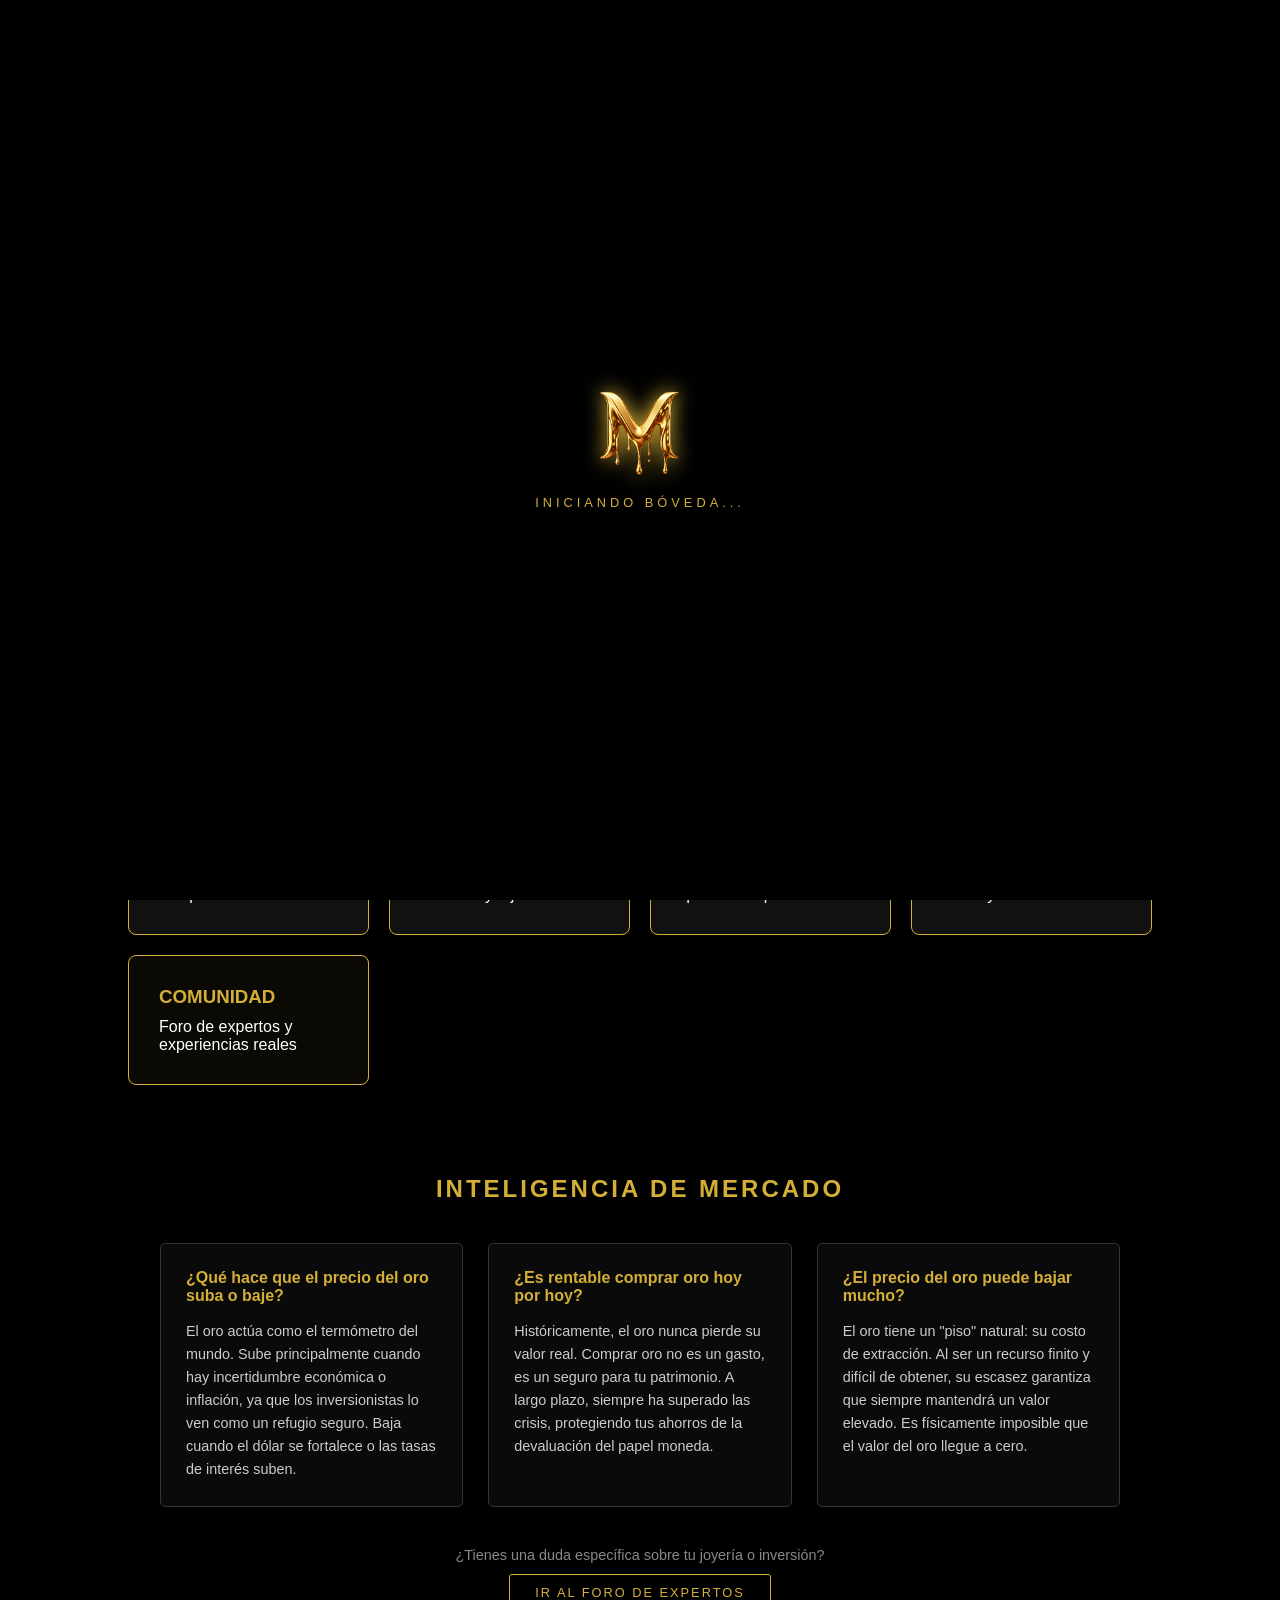
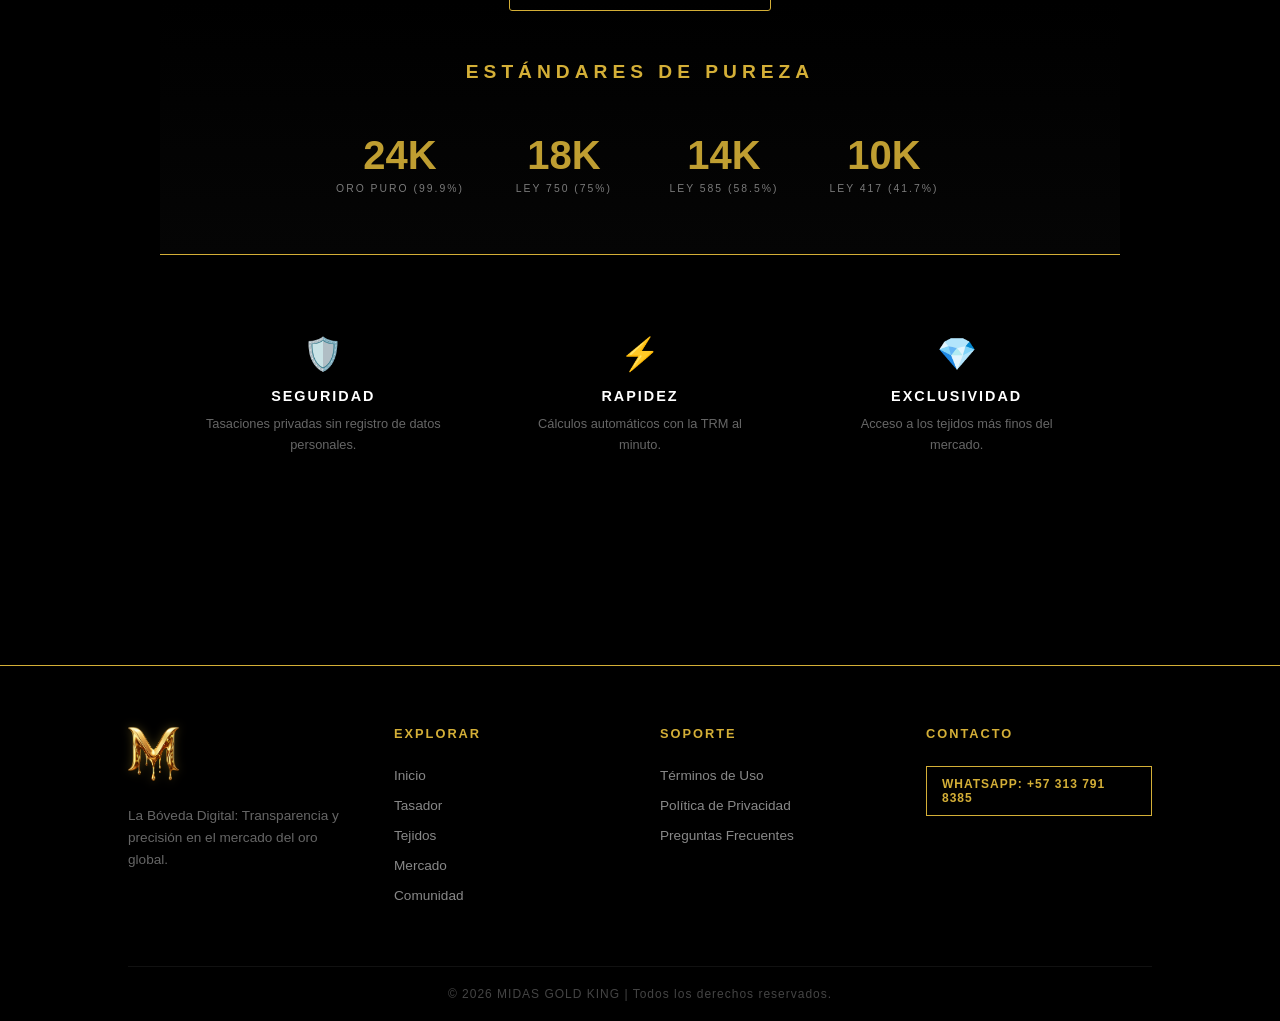
==== index.html @ 288c538a "Update index.html" ====
<!DOCTYPE html>
<html lang="es">
<head>
<meta charset="UTF-8">
    <meta name="viewport" content="width=device-width, initial-scale=1.0, maximum-scale=1.0, user-scalable=no">
    <title>MIDAS | Inicio</title>
    <link rel="stylesheet" href="style.css">
    <meta name="theme-color" content="#d4af37">
    <link rel="icon" href="midas_m.png" type="image/png">
    <title>MIDAS | MERCADO GLOBAL</title>
    <link rel="canonical" href="https://bveda-midas.vercel.app/">

<meta property="og:title" content="MIDAS | Inteligencia de Mercado Global">
<meta property="og:description" content="Joyería de alta gama y herramientas tecnológicas.">
<meta property="og:url" content="https://www.midasgoldking.com/mercado.">
<meta property="og:image" content="https://www.midasgoldking.com/img/banner-compartir.jpg">
<meta property="og:type" content="website">
</head>
<body>
    <div id="preloader-midas" style="position: fixed; top: 0; left: 0; width: 100%; height: 100%; background: #000; display: flex; flex-direction: column; justify-content: center; align-items: center; z-index: 9999; transition: opacity 0.5s ease-out;">
    <img src="midas_m.png" alt="M" style="width: 80px; filter: drop-shadow(0 0 10px #d4af37); animation: latido 1.5s infinite ease-in-out;">
    <p style="color: #d4af37; font-family: sans-serif; font-size: 0.8em; letter-spacing: 4px; margin-top: 20px; text-transform: uppercase;">Iniciando Bóveda...</p>
</div>
    <header>
    <nav class="navbar">
        <div class="logo-container">
            <a href="index.html">
                <img src="midas_m.png" alt="M" class="logo-m">
            </a>
        </div>

        <div class="menu-hamburguesa" onclick="toggleMenu()">
            <span></span>
            <span></span>
            <span></span>
        </div>

        <ul class="menu" id="menuPrincipal">
            <li><a href="index.html">INICIO</a></li>
            <li><a href="tasador.html">TASADOR</a></li>
            <li><a href="tejidos.html">TEJIDOS</a></li>
            <li><a href="probador.html">PROBADOR</a></li>
            <li><a href="mercado.html">MERCADO</a></li>
            <li><a href="comunidad.html">COMUNIDAD</a></li>
        </ul>

            <div class="idioma-selector-nuevo">
            <button class="btn-idioma" onclick="toggleMenuIdioma()">
                <span id="idioma-actual">🌐 ES</span>
            </button>
            <div id="menu-idiomas" class="dropdown-idiomas">
                <div onclick="seleccionarIdioma('es')">🇪🇸 ESPAÑOL</div>
                <div onclick="seleccionarIdioma('en')">🇺🇸 ENGLISH</div>
                <div onclick="seleccionarIdioma('fr')">🇫🇷 FRANÇAIS</div>
                <div onclick="seleccionarIdioma('it')">🇮🇹 ITALIANO</div>
                <div onclick="seleccionarIdioma('pt')">🇵🇹 PORTUGUÊS</div>
                <div onclick="seleccionarIdioma('de')">🇩🇪 DEUTSCH</div>
                <div onclick="seleccionarIdioma('ru')">🇷🇺 РУССКИЙ</div>
                <div onclick="seleccionarIdioma('jp')">🇯🇵 日本語</div>
                <div onclick="seleccionarIdioma('cn')">🇨🇳 中文</div>
                <div onclick="seleccionarIdioma('ar')">SA العربية</div>
                <div onclick="seleccionarIdioma('hi')">🇮🇳 हिन्दी</div>
                <div onclick="seleccionarIdioma('tr')">TR TÜRKÇE</div>
                <div onclick="seleccionarIdioma('nl')">🇳🇱 NEDERLANDS</div>
                <div onclick="seleccionarIdioma('kr')">🇰🇷 한국어</div>
                <div onclick="seleccionarIdioma('pl')">🇵🇱 POLSKI</div>
                <div onclick="seleccionarIdioma('gr')">🇬🇷 ΕΛΛΗΝΙΚΑ</div>
                <div onclick="seleccionarIdioma('th')">🇹🇭 ไทย</div>
                <div onclick="seleccionarIdioma('vn')">🇻🇳 TIẾNG VIỆT</div>
                <div onclick="seleccionarIdioma('il')">🇮🇱 עברית</div>
                <div onclick="seleccionarIdioma('se')">🇸🇪 SVENSKA</div>
            </div>
        </div> </nav>
    </header>

    <div class="monitor-viva">
    <div class="contenedor-monitor">
        <div class="monitor-item">
            <span class="punto-pulso"></span>
            <span class="texto-blanco">ESTADO: <span class="texto-verde">OPERANDO EN VIVO</span></span>
        </div>

        <span class="separador ocultar-movil">|</span>

        <div class="monitor-item texto-blanco">
            PRÓXIMA ACTUALIZACIÓN EN: <span id="cuenta-regresiva" class="texto-dorado">60</span>s
        </div>

        <span class="separador ocultar-movil">|</span>

        <div class="monitor-item texto-gris">
            MERCADO: <span class="texto-blanco">LONDRES / NY</span>
        </div>
    </div>
</div>
</div>
<style>
@keyframes pulso-verde {
    0% { opacity: 1; transform: scale(1); }
    50% { opacity: 0.4; transform: scale(1.2); }
    100% { opacity: 1; transform: scale(1); }
}
</style>

    <main>
        <section class="hero">
    <div class="contenedor-logo-expansion" onclick="mostrarProposito(event)">
        <img src="midas_logo.png" alt="MIDAS Logo" class="logo-principal">
        <div class="estallido-luz"></div> 
    </div>
    <h1 id="bienvenida-titulo">LA BÓVEDA DIGITAL</h1>
    <p id="bienvenida-sub">Tu centro de mando para el mercado del oro</p>
</section>

     <section class="grid-herramientas">
    <a href="tasador.html" class="tarjeta">
        <h3>TASADOR</h3>
        <p>Calcula el valor real en tiempo real</p>
    </a>
    <a href="tejidos.html" class="tarjeta">
        <h3>TEJIDOS</h3>
        <p>Catálogo visual de cadenas y tejidos</p>
    </a>
    <a href="probador.html" class="tarjeta">
        <h3>PROBADOR</h3>
        <p>Visualiza cómo te quedan las piezas</p>
    </a>
    <a href="mercado.html" class="tarjeta">
        <h3>MERCADO</h3>
        <p>Gráficas del precio del oro hoy</p>
    </a>
    <a href="comunidad.html" class="tarjeta" style="border-color: #d4af37; background: rgba(212, 175, 55, 0.05);">
        <h3 style="color: #d4af37;">COMUNIDAD</h3>
        <p>Foro de expertos y experiencias reales</p>
    </a>
</section>

        <section class="seccion-info-dorada" style="padding: 50px 20px; max-width: 1000px; margin: 0 auto;">
    <h2 style="color: #d4af37; text-align: center; letter-spacing: 3px; margin-bottom: 40px; font-size: 1.5em;">INTELIGENCIA DE MERCADO</h2>
    
    <div class="faq-grid" style="display: grid; grid-template-columns: repeat(auto-fit, minmax(280px, 1fr)); gap: 25px;">
        
        <div style="background: rgba(20, 20, 20, 0.5); border: 1px solid #333; padding: 25px; border-radius: 5px; transition: 0.3s;" onmouseover="this.style.borderColor='#d4af37'" onmouseout="this.style.borderColor='#333'">
            <h4 style="color: #d4af37; margin-bottom: 15px; font-size: 1em;">¿Qué hace que el precio del oro suba o baje?</h4>
            <p style="color: #ccc; font-size: 0.9em; line-height: 1.6;">El oro actúa como el termómetro del mundo. Sube principalmente cuando hay incertidumbre económica o inflación, ya que los inversionistas lo ven como un refugio seguro. Baja cuando el dólar se fortalece o las tasas de interés suben.</p>
        </div>

        <div style="background: rgba(20, 20, 20, 0.5); border: 1px solid #333; padding: 25px; border-radius: 5px; transition: 0.3s;" onmouseover="this.style.borderColor='#d4af37'" onmouseout="this.style.borderColor='#333'">
            <h4 style="color: #d4af37; margin-bottom: 15px; font-size: 1em;">¿Es rentable comprar oro hoy por hoy?</h4>
            <p style="color: #ccc; font-size: 0.9em; line-height: 1.6;">Históricamente, el oro nunca pierde su valor real. Comprar oro no es un gasto, es un seguro para tu patrimonio. A largo plazo, siempre ha superado las crisis, protegiendo tus ahorros de la devaluación del papel moneda.</p>
        </div>

        <div style="background: rgba(20, 20, 20, 0.5); border: 1px solid #333; padding: 25px; border-radius: 5px; transition: 0.3s;" onmouseover="this.style.borderColor='#d4af37'" onmouseout="this.style.borderColor='#333'">
            <h4 style="color: #d4af37; margin-bottom: 15px; font-size: 1em;">¿El precio del oro puede bajar mucho?</h4>
            <p style="color: #ccc; font-size: 0.9em; line-height: 1.6;">El oro tiene un "piso" natural: su costo de extracción. Al ser un recurso finito y difícil de obtener, su escasez garantiza que siempre mantendrá un valor elevado. Es físicamente imposible que el valor del oro llegue a cero.</p>
        </div>

    </div>

    <div style="text-align: center; margin-top: 40px;">
    <p style="color: #888; font-size: 0.9em; margin-bottom: 20px;">¿Tienes una duda específica sobre tu joyería o inversión?</p>
    <a href="comunidad.html" style="color: #d4af37; text-decoration: none; border: 1px solid #d4af37; padding: 10px 25px; border-radius: 3px; font-size: 0.8em; letter-spacing: 2px; transition: 0.3s;" onmouseover="this.style.background='#d4af37'; this.style.color='#000'" onmouseout="this.style.background='transparent'; this.style.color='#d4af37'">
        IR AL FORO DE EXPERTOS
    </a>
</div>

    <section style="padding: 60px 20px; background: linear-gradient(to bottom, #000, #050505); text-align: center;">
    <h2 style="color: #d4af37; letter-spacing: 5px; margin-bottom: 50px; font-size: 1.2em;">ESTÁNDARES DE PUREZA</h2>
    <div style="display: flex; flex-wrap: wrap; justify-content: center; gap: 40px; opacity: 0.9;">
        <div style="min-width: 120px;">
            <h1 style="color: #d4af37; margin: 0; font-size: 2.5em;">24K</h1>
            <p style="color: #888; font-size: 0.65em; letter-spacing: 2px; margin-top: 5px;">ORO PURO (99.9%)</p>
        </div>
        <div style="min-width: 120px;">
            <h1 style="color: #d4af37; margin: 0; font-size: 2.5em;">18K</h1>
            <p style="color: #888; font-size: 0.65em; letter-spacing: 2px; margin-top: 5px;">LEY 750 (75%)</p>
        </div>
        <div style="min-width: 120px;">
            <h1 style="color: #d4af37; margin: 0; font-size: 2.5em;">14K</h1>
            <p style="color: #888; font-size: 0.65em; letter-spacing: 2px; margin-top: 5px;">LEY 585 (58.5%)</p>
        </div>
        <div style="min-width: 120px;">
            <h1 style="color: #d4af37; margin: 0; font-size: 2.5em;">10K</h1>
            <p style="color: #888; font-size: 0.65em; letter-spacing: 2px; margin-top: 5px;">LEY 417 (41.7%)</p>
        </div>
    </div>
</section>

<section style="padding: 60px 20px; display: grid; grid-template-columns: repeat(auto-fit, minmax(200px, 1fr)); gap: 30px; background: #000; border-top: 1px solid #d4af37;">
    <div style="text-align: center; padding: 20px;">
        <div style="color: #d4af37; font-size: 2em; margin-bottom: 15px;">🛡️</div>
        <h4 style="color: #fff; font-size: 0.9em; margin-bottom: 10px; letter-spacing: 2px;">SEGURIDAD</h4>
        <p style="color: #666; font-size: 0.8em; line-height: 1.6;">Tasaciones privadas sin registro de datos personales.</p>
    </div>
    <div style="text-align: center; padding: 20px;">
        <div style="color: #d4af37; font-size: 2em; margin-bottom: 15px;">⚡</div>
        <h4 style="color: #fff; font-size: 0.9em; margin-bottom: 10px; letter-spacing: 2px;">RAPIDEZ</h4>
        <p style="color: #666; font-size: 0.8em; line-height: 1.6;">Cálculos automáticos con la TRM al minuto.</p>
    </div>
    <div style="text-align: center; padding: 20px;">
        <div style="color: #d4af37; font-size: 2em; margin-bottom: 15px;">💎</div>
        <h4 style="color: #fff; font-size: 0.9em; margin-bottom: 10px; letter-spacing: 2px;">EXCLUSIVIDAD</h4>
        <p style="color: #666; font-size: 0.8em; line-height: 1.6;">Acceso a los tejidos más finos del mercado.</p>
    </div>
</section>
</section>

    <div id="seccion-proposito" class="modal-proposito">
        <div class="contenido-proposito">
            <span class="cerrar-proposito" onclick="cerrarProposito()">&times;</span>
            <h2>EL MANIFIESTO MIDAS</h2>
            <div class="linea-dorada"></div>
            <p><strong>Nuestra Misión:</strong> Democratizar el acceso a la información experta en el sector joyero. En un mercado de sombras, MIDAS es la luz que garantiza la transparencia.</p>
            <p><strong>Proyección:</strong> Nos proyectamos como el tasador global definitivo, integrando inteligencia artificial para autenticar piezas de 18k y 24k en segundos.</p>
            <p><strong>El Legado:</strong> No solo vendemos tecnología; blindamos la confianza de cada inversionista y amante del oro.</p>
        </div>
    </div>

    <script src="script.js"></script>

     <footer class="footer-midas">
    <div class="footer-container">
        <div class="footer-section">
            <img src="midas_m.png" alt="Midas Logo" class="footer-logo">
            <p class="footer-text">La Bóveda Digital: Transparencia y precisión en el mercado del oro global.</p>
        </div>
        
        <div class="footer-section">
    <h4>EXPLORAR</h4>
    <ul>
        <li><a href="index.html">Inicio</a></li>
        <li><a href="tasador.html">Tasador</a></li>
        <li><a href="tejidos.html">Tejidos</a></li>
        <li><a href="mercado.html">Mercado</a></li>
        <li><a href="comunidad.html">Comunidad</a></li> </ul>
</div>
        <div class="footer-section">
            <h4>SOPORTE</h4>
            <ul>
                <li><a href="javascript:void(0)" onclick="abrirLegal('terminos')">Términos de Uso</a></li>
                <li><a href="javascript:void(0)" onclick="abrirLegal('privacidad')">Política de Privacidad</a></li>
                <li><a href="javascript:void(0)" onclick="abrirLegal('faq')">Preguntas Frecuentes</a></li>
            </ul>
        </div>

        <div class="footer-section">
            <h4>CONTACTO</h4>
            <div class="social-links">
                <a href="https://wa.me/573137918385" target="_blank" class="wa-link">
                    WHATSAPP: +57 313 791 8385
                </a>
            </div>
        </div>
    </div>
    
    <div class="footer-bottom">
        <p>© 2026 MIDAS GOLD KING | Todos los derechos reservados.</p>
    </div>
</footer>
<div id="modal-legal" style="display:none; position:fixed; z-index:20000; left:0; top:0; width:100%; height:100%; background: rgba(0,0,0,0.95); backdrop-filter: blur(8px);">
    
    <div style="background: #111; border: 1px solid #d4af37; margin: 5% auto; padding: 30px; width: 85%; max-width: 500px; color: #fff; border-radius: 10px; position: relative; box-shadow: 0 0 30px rgba(212, 175, 55, 0.2); 
        max-height: 80vh; overflow-y: auto;"> <span onclick="cerrarLegal()" style="position: absolute; top: 10px; right: 20px; color: #d4af37; font-size: 30px; cursor: pointer;">&times;</span>
        
        <div id="contenido-legal"></div> <div style="text-align: center; margin-top: 20px;">
            <button onclick="cerrarLegal()" style="background:#d4af37; color:#000; border:none; padding:10px 20px; font-weight:bold; cursor:pointer; text-transform:uppercase;">Entendido</button>
        </div>
    </div>
</div>
<div id="aviso-cookies" style="position: fixed; bottom: 20px; left: 50%; transform: translateX(-50%); width: 90%; max-width: 400px; background: #111; border: 1px solid #d4af37; padding: 20px; text-align: center; z-index: 10001; border-radius: 8px; box-shadow: 0 0 20px rgba(0,0,0,0.5); display: none;">
    <img src="midas_m.png" alt="M" style="width: 30px; margin-bottom: 10px;">
    <p style="color: #fff; font-family: sans-serif; font-size: 0.8em; margin-bottom: 15px;">
        En <span style="color: #d4af37; font-weight: bold;">MIDAS</span> usamos cookies para mejorar tu experiencia y mostrarte precios en tiempo real.
    </p>
    <button onclick="aceptarCookies()" style="background: #d4af37; color: #000; border: none; padding: 10px 25px; font-weight: bold; cursor: pointer; border-radius: 4px; text-transform: uppercase; font-size: 0.7em; letter-spacing: 1px;">
        Aceptar y Entrar
    </button>
</div>
<div id="google_translate_element" style="display:none;"></div>

<script type="text/javascript">
    function googleTranslateElementInit() {
        new google.translate.TranslateElement({
            pageLanguage: 'es',
            autoDisplay: false
        }, 'google_translate_element');

        // --- ELIMINADOR DE BARRA MIDAS ---
        setInterval(function() {
            // 1. Borra el iframe de la barra
            const barra = document.querySelector('.goog-te-banner-frame');
            if (barra) {
                barra.style.display = 'none';
                barra.remove(); 
            }
            // 2. Devuelve el cuerpo a su posición original (0px arriba)
            document.body.style.top = "0px";
            document.documentElement.style.marginTop = "0px";
        }, 500); 
    }
</script>

<script type="text/javascript" src="https://translate.google.com/translate_a/element.js?cb=googleTranslateElementInit"></script>

</body>
</html>
---- style.css ----
/* Limpieza básica */
* {
    margin: 0;
    padding: 0;
    box-sizing: border-box;
}

body {
    background-color: #000; /* Fondo negro total */
    color: #fff;
    font-family: 'Segoe UI', sans-serif;
    overflow-x: hidden; /* Evita movimiento lateral */
}

.navbar {
    display: flex;
    justify-content: space-between;
    align-items: center;
    
    /* CAMBIA ESTO: el 30px es el espacio arriba y abajo, el 7% es a los lados */
    padding: 20px 7%; 
    background-color: #0a0a0a;
    border-bottom: 2px solid #d4af37;
    box-shadow: 0 4px 15px rgba(212, 175, 55, 0.3);
    position: relative;
    z-index: 100; 
}

.logo-m {
    height: 60px;
    margin-left: 50px; /* Esto la empuja un poco más a la derecha */
    animation: brilloM 2s infinite ease-in-out;
}
.menu {
    display: flex;
    list-style: none;
    gap: 40px;
    position: absolute;
    left: 50%;
    transform: translateX(-50%);
    perspective: 500px;
  
}
.menu li a:hover {
    transform: translateZ(30px) scale(1.1); /* El texto avanza hacia el usuario */
    color: #fff; /* Cambia a blanco/oro brillante al activarse */
    text-shadow: 0 0 15px rgba(212, 175, 55, 0.8), 0 0 30px rgba(212, 175, 55, 0.4);
}

/* 4. El "Estallido" pequeño detrás de cada palabra */
.menu li {
    position: relative;
    display: flex;
    justify-content: center;
    align-items: center;
}

.menu li::after {
    content: "";
    position: absolute;
    width: 0;
    height: 0;
    background: radial-gradient(circle, rgba(212, 175, 55, 0.6) 0%, transparent 70%);
    border-radius: 50%;
    filter: blur(10px);
    opacity: 0;
    transition: all 0.5s ease;
    z-index: 1;
}

.menu li:hover::after {
    width: 80px;
    height: 40px;
    opacity: 1;
}

.menu a {
    color: #d4af37; /* Color Oro */
    text-decoration: none;
    font-weight: bold;
    font-size: 0.9rem;
    letter-spacing: 2px;
    display: inline-block;
    transition: all 0.5s cubic-bezier(0.34, 1.56, 0.64, 1); /* Suavidad premium */
    position: relative;
    z-index: 2;
}

/* Sección Central (Hero) */
.hero {
    height: 80vh; /* Ocupa casi toda la pantalla visible */
    display: flex;
    flex-direction: column;
    justify-content: center;
    align-items: center;
    text-align: center;
}

.logo-principal {
    width: 300px;
    margin-bottom: 20px;
}

#bienvenida-titulo {
    font-size: 3rem;
    color: #d4af37;
    letter-spacing: 2px;
}

#bienvenida-sub {
    font-size: 1.2rem;
    color: #888;
    margin-bottom: 30px;
}

.btn-oro {
    background-color: #d4af37;
    color: #000;
    padding: 15px 40px;
    border: none;
    border-radius: 5px;
    font-weight: bold;
    cursor: pointer;
    text-transform: uppercase;
}
/* Animación de brillo */
@keyframes brilloM {
    0% { filter: drop-shadow(0 0 2px #d4af37); }
    50% { filter: drop-shadow(0 0 10px #d4af37) brightness(1.2); }
    100% { filter: drop-shadow(0 0 2px #d4af37); }
}

/* Aplicar el brillo al logo */
.logo-m {
    animation: brilloM 2s infinite ease-in-out;
}
.idioma-selector {
    margin-left: auto; /* Esto asegura que se mantenga a la derecha */
    margin-right: 40px; /* Aumenta este número para moverlo más hacia la izquierda */
}
.logo-container a {
    text-decoration: none;
    display: block;
    outline: none;
}
/* Contenedor de herramientas */
.grid-herramientas {
    display: grid;
    grid-template-columns: repeat(auto-fit, minmax(250px, 1fr));
    gap: 20px;
    padding: 00px 10% 40px 10%;
    margin-top: -20px;
}

.tarjeta {
    background: #111;
    border: 1px solid #d4af37;
    padding: 30px;
    text-decoration: none;
    color: white;
    transition: 0.3s;
    border-radius: 8px;
}

.tarjeta:hover {
    background: #1a1a1a;
    transform: translateY(-5px);
    box-shadow: 0 5px 15px rgba(212, 175, 55, 0.4);
}

.tarjeta h3 { color: #d4af37; margin-bottom: 10px; }

/* ESTILO PARA PUBLICIDAD */
.banner-publicidad {
    width: 80%;
    height: 120px;
    background: #050505;
    border: 1px dashed #444; /* Línea punteada para indicar espacio de anuncio */
    margin: 20px auto;
    display: flex;
    justify-content: center;
    align-items: center;
    color: #444;
    font-size: 0.8rem;
    letter-spacing: 3px;
    border-radius: 4px;
}

.top-banner { margin-top: -50px; } /* Ajuste para que quede cerca del Hero */
.grid-herramientas {
    display: grid;
    /* Esto hace que se ajusten solas: 4 columnas si hay espacio, 2 o 1 si es celular */
    grid-template-columns: repeat(auto-fit, minmax(200px, 1fr)); 
    gap: 20px;
    padding: 0 10% 40px 10%; /* 0 arriba para que suban */
    margin-top: -50px; /* Sube las tarjetas hacia el hero */
}
.banner-publicidad {
    width: 80%;
    height: 100px;
    background: linear-gradient(90deg, #050505, #111, #050505); /* Un degradado sutil */
    border: 1px solid #222; 
    margin: 40px auto;
    display: flex;
    justify-content: center;
    align-items: center;
    border-radius: 4px;
}

.banner-publicidad p {
    color: #555; /* Color gris oscuro elegante */
    font-size: 0.75rem;
    font-weight: bold;
    letter-spacing: 5px; /* Espaciado entre letras tipo marca de lujo */
    text-transform: uppercase;
}
/* Contenedor con perspectiva para efecto de profundidad (3D) */
.contenedor-logo-expansion {
    position: relative;
    display: inline-block;
    perspective: 1500px; /* Perspectiva alta para mayor profundidad Z */
    cursor: pointer;
    margin-bottom: 20px; /* Espacio con el título */
}

.logo-principal {
    width: 300px;
    position: relative;
    z-index: 2; /* El logo va al frente */
    transition: transform 0.8s cubic-bezier(0.34, 1.56, 0.64, 1), filter 0.5s;
    /* Sombras base para dar volumen inicial */
    filter: drop-shadow(0 5px 5px rgba(0,0,0,0.5));
}

/* El brillo de fondo que "explota" */
.estallido-luz {
    position: absolute;
    top: 50%;
    left: 50%;
    width: 0; /* Empieza en cero */
    height: 0;
    background: radial-gradient(circle, rgba(212, 175, 55, 1) 0%, rgba(212, 175, 55, 0.4) 40%, transparent 70%);
    transform: translate(-50%, -50%) translateZ(-10px); /* Ligeramente atrás en Z */
    border-radius: 50%;
    filter: blur(40px);
    opacity: 0;
    transition: opacity 0.6s ease, width 0.6s ease, height 0.6s ease;
    z-index: 1; /* Detrás del logo */
}

/* INTERACCIÓN AL PASAR EL MOUSE (HOVER) */
.contenedor-logo-expansion:hover .logo-principal {
    /* translateZ lo agranda hacia adelante en 3D reales, scale(1.05) lo ajusta */
    transform: translateZ(150px) scale(1.05); 
    /* Brillo frontal en el logo */
    filter: brightness(1.1) contrast(1.1) drop-shadow(0 15px 30px rgba(212, 175, 55, 0.7));
}

.contenedor-logo-expansion:hover .estallido-luz {
    opacity: 1;
    width: 500px; /* El brillo explota hacia los lados */
    height: 500px;
    animation: pulsoLuzBoveda 2.5s infinite ease-in-out 0.6s; /* Empieza después de abrirse */
}

/* Animación de latido de la luz interior */
@keyframes pulsoLuzBoveda {
    0%, 100% { opacity: 0.8; width: 500px; height: 500px; filter: blur(40px); }
    50% { opacity: 1; width: 550px; height: 550px; filter: blur(35px); }
}

/* Pantalla completa del propósito */
.modal-proposito {
    display: none; /* Oculto al inicio */
    position: fixed;
    z-index: 3000;
    left: 0;
    top: 0;
    width: 100%;
    height: 100%;
    background-color: rgba(0,0,0,0.95); /* Fondo casi negro */
    backdrop-filter: blur(15px); /* Efecto de desenfoque */
    animation: fadeIn 0.5s;
}

.contenido-proposito {
    position: absolute;
    top: 50%;
    left: 50%;
    transform: translate(-50%, -50%);
    text-align: center;
    width: 80%;
    max-width: 700px;
}

.contenido-proposito h2 {
    color: #d4af37;
    letter-spacing: 5px;
    margin-bottom: 20px;
}

.linea-dorada {
    height: 2px;
    width: 100px;
    background: #d4af37;
    margin: 20px auto;
}

.contenido-proposito p {
    color: #ccc;
    line-height: 1.8;
    margin-bottom: 15px;
    font-size: 1.1rem;
}

.cerrar-proposito {
    position: absolute;
    top: -50px;
    right: 0;
    color: #d4af37;
    font-size: 40px;
    cursor: pointer;
}

@keyframes fadeIn {
    from { opacity: 0; }
    to { opacity: 1; }
}



.tasador-container {
    min-height: 60vh; 
    display: flex;
    flex-direction: column;
    justify-content: center;
    align-items: center; /* Esto centra el panel en el medio de la pantalla */
    padding-bottom: 50px;; }
.titulo-tasador { color: #d4af37; letter-spacing: 3px; margin-bottom: 20px; }
.input-group { text-align: left; margin-bottom: 15px; }
.input-group label { color: #888; font-size: 0.7rem; display: block; margin-bottom: 5px; }
.input-group input, .input-group select { width: 100%; background: #111; border: 1px solid #333; padding: 12px; color: #fff; border-radius: 5px; outline: none; }
.display-resultado { background: #050505; padding: 20px; margin: 20px 0; border: 1px dashed #d4af37; }
.precio-final { font-size: 2rem; font-weight: bold; color: #fff; }
.btn-tasar { width: 100%; padding: 15px; background: #d4af37; color: #000; border: none; font-weight: bold; cursor: pointer; border-radius: 5px; }
.btn-tasar:hover { background: #fff; box-shadow: 0 0 15px #d4af37; }

/* ESTILOS PARA LA SECCIÓN TEJIDOS */
.seccion-limpia {
    padding: 60px 10%;
    text-align: center;
}

.titulo-dorado {
    color: #d4af37;
    letter-spacing: 5px;
    margin-bottom: 10px;
}

.grid-tejidos {
    display: grid;
    grid-template-columns: repeat(auto-fit, minmax(280px, 1fr));
    gap: 30px;
    margin-top: 40px;
}

.tarjeta-tejido {
    background: #0a0a0a;
    border: 1px solid #222;
    padding: 20px;
    border-radius: 10px;
    transition: 0.4s;
}

.tarjeta-tejido:hover {
    border-color: #d4af37;
    transform: translateY(-10px);
}

.img-placeholder {
    width: 100%;
    height: 200px;
    background: #111;
    display: flex;
    justify-content: center;
    align-items: center;
    color: #333;
    margin-bottom: 15px;
    border-radius: 5px;
    border: 1px dashed #444;
}

.tarjeta-tejido h3 {
    color: #d4af37;
    margin-bottom: 10px;
    font-size: 1.2rem;
}

.tarjeta-tejido p {
    color: #888;
    font-size: 0.9rem;
    line-height: 1.5;
}

/* ESTILOS PROBADOR Y MERCADO */
.contenedor-probador, .panel-mercado {
    background: #0a0a0a;
    border: 1px solid #d4af37;
    padding: 30px;
    border-radius: 10px;
    margin-top: 30px;
    width: 100%;
    max-width: 800px;
}

.visor-joya, .grafica-falsa {
    height: 300px;
    background: #000;
    border: 1px solid #222;
    display: flex;
    flex-direction: column;
    justify-content: center;
    align-items: center;
    color: #444;
    font-weight: bold;
    margin-bottom: 20px;
}

.btn-control {
    background: transparent;
    border: 1px solid #d4af37;
    color: #d4af37;
    padding: 10px 20px;
    margin: 5px;
    cursor: pointer;
    transition: 0.3s;
}

.btn-control:hover {
    background: #d4af37;
    color: #000;
}

.sube { color: #00ff00; font-weight: bold; }

.idioma-selector-nuevo {
    position: relative;
    display: inline-block;
}

.btn-idioma {
    background: #000;
    color: #d4af37;
    border: 1px solid #d4af37;
    padding: 8px 15px;
    cursor: pointer;
    font-family: 'Cinzel', serif; /* O la que estés usando */
    text-transform: uppercase;
    transition: 0.3s;
}

.btn-idioma:hover {
    background: #d4af37;
    color: #000;
}

.dropdown-idiomas {
    display: none;
    position: absolute;
    right: 0;
    background-color: #0a0a0a;
    min-width: 160px;
    box-shadow: 0px 8px 16px 0px rgba(0,0,0,0.5);
    border: 1px solid #d4af37;
    z-index: 1000;
    max-height: 300px;
    overflow-y: auto;
}

.dropdown-idiomas div {
    color: #fff;
    padding: 12px 16px;
    text-decoration: none;
    display: block;
    cursor: pointer;
    font-size: 14px;
    transition: 0.2s;
}

.dropdown-idiomas div:hover {
    background-color: #1a1a1a;
    color: #d4af37;
}

.show { display: block !important; }

/* Ajuste para que el rango se vea impecable */
.precio-final {
    font-size: 1.3rem !important; /* Un poco más pequeño para que quepa el rango */
    letter-spacing: 1px;
    padding: 10px 0;
}

.label-resultado {
    font-size: 0.65rem;
    color: #d4af37;
    letter-spacing: 3px;
}


.seccion-intro-midas {
    width: 100%;
    max-width: 900px;
    margin: 40px auto 60px auto; /* Espacio generoso antes del tasador */
    padding: 0 20px;
    animation: fadeIn 1s ease-in;
}

.glitch-gold {
    color: #d4af37;
    font-size: 2.5rem;
    text-align: center;
    letter-spacing: 5px;
    margin-bottom: 5px;
    text-transform: uppercase;
}

.tagline {
    color: #555;
    text-align: center;
    font-size: 0.8rem;
    letter-spacing: 4px;
    margin-bottom: 50px;
    font-weight: bold;
}

.grid-proposito {
    display: grid;
    grid-template-columns: repeat(auto-fit, minmax(250px, 1fr));
    gap: 30px;
}

.item-proposito {
    border-top: 1px solid #d4af37;
    padding-top: 20px;
}

.item-proposito h3 {
    color: #d4af37;
    font-size: 0.8rem;
    letter-spacing: 2px;
    margin-bottom: 15px;
}

.item-proposito p {
    color: #aaa;
    font-size: 0.9rem;
    line-height: 1.6;
    text-align: justify;
}

/* Animación para que aparezca suavemente */
@keyframes fadeIn {
    from { opacity: 0; transform: translateY(-20px); }
    to { opacity: 1; transform: translateY(0); }
}

.aviso-legal-tasacion {
    margin-top: 30px;
    width: 100%;
    padding: 15px;
    background: rgba(255, 255, 255, 0.03);
    border-top: 1px solid #222;
    border-radius: 5px;
    
}

.aviso-legal-tasacion p {
    color: #666; /* Gris oscuro para que no distraiga tanto como el resultado */
    font-size: 0.75rem;
    line-height: 1.5;
    text-align: justify;
    margin: 0;
}

.aviso-legal-tasacion span {
    color: #d4af37; /* El encabezado del aviso en oro */
    font-weight: bold;
    display: block;
    margin-bottom: 5px;
    letter-spacing: 1px;
}

.aviso-legal-tasacion strong {
    color: #aaa;
}
.panel-tasacion {
    background: #0a0a0a;
    border: 1px solid #d4af37;
    padding: 40px;
    border-radius: 12px;
    width: 90%;
    max-width: 500px; /* Un poco más ancho para que respire */
    text-align: center;
    box-shadow: 0 0 30px rgba(212, 175, 55, 0.1); /* Brillo sutil de bóveda */
}

.footer-midas {
    background-color: #000000; /* Negro total */
    border-top: 1px solid #d4af37; /* Línea dorada fina y elegante */
    padding: 60px 10% 20px 10%;
    margin-top: 80px;
    color: #fff;
}

.footer-container {
    display: grid;
    grid-template-columns: repeat(auto-fit, minmax(180px, 1fr));
    gap: 40px;
}

.footer-logo {
    height: 55px;
    margin-bottom: 20px;
    filter: drop-shadow(0 0 5px rgba(212, 175, 55, 0.3));
}

.footer-section h4 {
    color: #d4af37;
    font-size: 0.8rem;
    letter-spacing: 2px;
    margin-bottom: 25px;
    text-transform: uppercase;
}

.footer-section ul {
    list-style: none;
    padding: 0;
}

.footer-section ul li {
    margin-bottom: 12px;
}

.footer-section ul li a {
    color: #888;
    text-decoration: none;
    font-size: 0.85rem;
    transition: 0.3s;
}

.footer-section ul li a:hover {
    color: #fff;
    padding-left: 5px;
}

.footer-text {
    color: #666;
    font-size: 0.85rem;
    line-height: 1.6;
}

.wa-link {
    display: inline-block;
    color: #d4af37;
    text-decoration: none;
    border: 1px solid #d4af37;
    padding: 10px 15px;
    font-size: 0.75rem;
    font-weight: bold;
    letter-spacing: 1px;
    transition: 0.3s;
}

.wa-link:hover {
    background: #d4af37;
    color: #000;
}

.footer-bottom {
    margin-top: 50px;
    padding-top: 20px;
    border-top: 1px solid #111;
    text-align: center;
}

.footer-bottom p {
    color: #444; /* Gris oscuro para el copyright */
    font-size: 0.75rem;
    letter-spacing: 1px;
}

.clausula-midas {
    margin: 30px auto;
    max-width: 480px;
    padding: 20px;
    background: rgba(10, 10, 10, 0.8); /* Fondo casi negro */
    border: 0.5px solid rgba(212, 175, 55, 0.3); /* Borde dorado muy sutil */
    border-radius: 2px; /* Esquinas rectas para verse más serio */
    text-align: center;
}

.clausula-header {
    display: flex;
    justify-content: center;
    align-items: center;
    gap: 10px;
    margin-bottom: 12px;
}

.clausula-icono {
    color: #d4af37;
    font-size: 1.2rem;
}

.clausula-titulo {
    color: #d4af37;
    font-size: 0.7rem;
    letter-spacing: 3px;
    font-weight: bold;
}

.clausula-texto {
    color: #777; /* Gris suave, no distrae */
    font-size: 0.75rem;
    line-height: 1.6;
    margin: 0;
    font-style: italic;
}

.clausula-texto strong {
    color: #aaa;
    font-weight: normal;
    text-decoration: underline;
}

/* Contenedor Principal */
.contenedor-catalogos {
    padding: 100px 5% 50px;
    text-align: center;
    background-color: #000;
}

.titulo-seccion {
    color: #d4af37;
    letter-spacing: 5px;
    font-size: 2rem;
    margin-bottom: 10px;
}

.linea-decorativa {
    width: 100px;
    height: 2px;
    background: #d4af37;
    margin: 0 auto 50px;
}

/* Cuadrícula */
.grid-tejidos {
    display: grid;
    grid-template-columns: repeat(auto-fit, minmax(280px, 1fr));
    gap: 30px;
    max-width: 1200px;
    margin: 0 auto;
}

/* Tarjeta Individual */
.tarjeta-oro {
    background: #0a0a0a;
    border: 1px solid #1a1a1a;
    border-radius: 10px;
    overflow: hidden;
    transition: all 0.4s cubic-bezier(0.175, 0.885, 0.32, 1.275);
    cursor: pointer;
    position: relative;
}

.tarjeta-oro:hover {
    transform: translateY(-10px);
    border-color: #d4af37;
    box-shadow: 0 10px 30px rgba(212, 175, 55, 0.2);
}

/* Imagen con efecto */
.contenedor-img {
    width: 100%;
    height: 250px;
    overflow: hidden;
    background: #111;
}

.contenedor-img img {
    width: 100%;
    height: 100%;
    object-fit: cover; /* Ajusta la imagen sin deformarla */
    transition: transform 0.6s ease;
    filter: grayscale(20%); /* Un toque serio que se quita al tocar */
}

.tarjeta-oro:hover img {
    transform: scale(1.1);
    filter: grayscale(0%);
}

/* Textos abajo de la imagen */
.info-tejido {
    padding: 20px;
    border-top: 1px solid #1a1a1a;
}

.info-tejido h3 {
    color: #d4af37;
    font-size: 1rem;
    letter-spacing: 2px;
    margin-bottom: 10px;
    text-transform: uppercase;
}

.mensaje-especial {
    color: #888;
    font-size: 0.85rem;
    line-height: 1.4;
    font-style: italic;
}
.contenedor-img img {
    width: 100%;
    height: 100%;
    object-fit: cover; /* Esto es clave: corta la imagen para que llene el cuadro sin deformarse */
    transition: transform 0.5s ease;
}

/* Efecto al tocar la tarjeta */
.tarjeta-oro:active {
    transform: scale(0.95); /* Se hunde un poco al tocarla, como un botón real */
}

/* Para pantallas de celular */
@media (max-width: 600px) {
    .grid-tejidos {
        grid-template-columns: repeat(2, 1fr); /* En celular muestra 2 por fila */
        gap: 15px;
    }
    .titulo-seccion { font-size: 1.4rem; }
    .mensaje-especial { display: none; } /* Ocultamos el mensaje en celular para ahorrar espacio */
}

.descripcion-seccion {
    color: #aaa; /* Gris claro para que sea legible pero sutil */
    max-width: 700px; /* Para que no se estire mucho en pantallas anchas */
    margin: 0 auto 50px; /* Centrado y con espacio abajo antes de las fotos */
    font-size: 1rem;
    line-height: 1.6;
    font-weight: 300;
    letter-spacing: 0.5px;
}

.descripcion-seccion strong {
    color: #d4af37; /* Resaltamos MIDAS en dorado */
    font-weight: bold;
}
.item-proposito p strong {
    color: #d4af37; /* El Dorado MIDAS */
    font-weight: bold;
    text-transform: uppercase; /* Opcional: para que se vea más imponente */
}

.monitor-precios {
    height: 450px; /* Altura fija para que no baile la página */
    display: flex;
    align-items: center;
    justify-content: center;
    background: #000; /* Fondo negro para que no se note el borde de la foto */
    border: 1px solid #333;
    overflow: hidden;
}

#imagen-modelo {
    max-width: 100%;
    max-height: 100%;
    object-fit: contain; /* ESTO evita que se estire o se corte */
    display: block;
    transition: all 0.3s ease;
}
.tarjeta-precio {
    background: rgba(0, 0, 0, 0.5);
    border: 1px solid rgba(212, 175, 55, 0.3);
    padding: 20px;
    border-radius: 8px;
    text-align: center;
}

.tarjeta-precio.highlight {
    border-color: #d4af37;
    box-shadow: inset 0 0 15px rgba(212, 175, 55, 0.1);
}

.valor-vivo {
    font-family: 'Courier New', monospace;
    font-size: 1.5rem;
    color: #d4af37;
    margin-top: 10px;
    font-weight: bold;
}

.status-barra {
    font-size: 0.7rem;
    color: #888;
    margin-top: 15px;
    display: flex;
    align-items: center;
    justify-content: center;
    gap: 5px;
}

.punto-verde {
    width: 8px;
    height: 8px;
    background: #00ff00;
    border-radius: 50%;
    box-shadow: 0 0 5px #00ff00;
    animation: parpadeo 2s infinite;
}

@keyframes parpadeo {
    0% { opacity: 1; }
    50% { opacity: 0.3; }
    100% { opacity: 1; }
}

.subtitulo-mercado {
    color: #bbb;
    max-width: 700px;
    margin: 10px auto 25px auto;
    font-size: 0.95rem;
    line-height: 1.6;
    text-align: center;
}

.display-joya {
    background: radial-gradient(circle, #1a1a1a 0%, #000 100%);
    border: 1px solid #d4af37;
    border-radius: 15px;
    padding: 20px;
    text-align: center;
    margin-bottom: 20px;
}

.modelo-preview {
    max-width: 100%;
    height: auto;
    border-radius: 10px;
    transition: opacity 0.3s ease;
}

.btn-tipo {
    background: transparent;
    color: #888;
    border: 1px solid #333;
    padding: 10px 20px;
    cursor: pointer;
    flex: 1;
}

.btn-tipo.active {
    background: #d4af37;
    color: #000;
    font-weight: bold;
    border-color: #d4af37;
}

/* Animación de caída y revelado MIDAS */
.titulo-dorado, .subtitulo-mercado, .linea-oro {
    animation: caidaMidas 1.2s ease-out forwards;
    opacity: 0;
}

.subtitulo-mercado {
    animation-delay: 0.3s; /* El párrafo cae un poco después */
}

.linea-oro {
    animation-delay: 0.6s; /* La línea cae al final */
}

@keyframes caidaMidas {
    0% {
        transform: translateY(-30px);
        opacity: 0;
    }
    100% {
        transform: translateY(0);
        opacity: 1;
    }
}

/* Efecto de resplandor para la línea */
.linea-oro {
    height: 2px;
    background: linear-gradient(90deg, transparent, #d4af37, transparent);
    width: 80%;
    margin: 20px auto;

}
/* TARJETAS */
.card-m {
    background: rgba(255, 255, 255, 0.02);
    border: 1px solid #333;
    padding: 30px 20px;
    border-radius: 4px;
    text-align: center;
    flex: 1;
}

.label-m { font-size: 0.75em; color: #666; letter-spacing: 2px; }
.value-m { font-size: 1.3em; font-weight: bold; color: #d4af37; margin-top: 10px; }

/* GRÁFICO CUADRADO (600x600 aprox) */
.contenedor-cuadrado {
    width: 600px;
    height: 600px;
    border: 1px solid #d4af37;
    background: #000;
}

/* ESPACIOS PARA PUBLICIDAD */
.ads-lateral {
    width: 160px; /* Tamaño estándar de banner vertical */
    height: 600px;
    background: #111;
    border: 1px dashed #444;
    display: flex;
    align-items: center;
    justify-content: center;
    color: #444;
    font-size: 0.8em;
}

/* RESPONSIVO: Si la pantalla es chica, oculta publicidad */
@media (max-width: 1000px) {
    .ads-lateral { display: none; }
    .contenedor-cuadrado { width: 100%; height: 450px; }
}

/* TARJETAS VERTICALES */
.card-vertical {
    width: 100%;
    max-width: 450px;
    background: #111;
    border: 1px solid #333;
    padding: 25px;
    text-align: center;
    border-radius: 4px;
}

.label-v {
    font-size: 0.75em;
    color: #666;
    letter-spacing: 2px;
    display: block;
    margin-bottom: 10px;
}

.value-v {
    font-size: 1.3em;
    font-weight: bold;
    color: #d4af37;
}

/* CONTENEDOR DE GRÁFICA VERTICAL */
#contenedor-grafica-vertical {
    width: 450px;  /* Ancho controlado */
    height: 700px; /* Mucha más altura */
    border: 1px solid #d4af37;
    background: #000;
}

#tradingview_midas {
    height: 100% !important;
}
/* CONTENEDOR DE GRÁFICA VERTICAL COMPACTA */
#contenedor-grafica-vertical {
    width: 100%;
    max-width: 450px;  /* Mantiene el ancho controlado */
    height: 450px;     /* ALTURA RECORTADA: Ahora no es tan largo */
    border: 1px solid #d4af37;
    background: #000;
    margin: 0 auto;    /* Centra el cuadro */
}

#tradingview_midas {
    height: 100% !important;
}
/* Título con caídas (Serif) */
.titulo-midas-global {
    color: #d4af37;
    font-family: 'Playfair Display', serif; /* La fuente con caídas */
    font-weight: bold;
    font-size: 1.5em;
    text-transform: uppercase;
    letter-spacing: 3px;
    margin: 0 0 10px 0;
}

/* Párrafos estándar */
.parrafo-midas-global {
    color: #666;
    font-size: 0.9em;
    margin: 0 0 25px 0;
    line-height: 1.6;
}

/* La línea dorada que te gusta */
.linea-oro-midas {
    width: 100px;
    height: 1px;
    background-color: #d4af37;
    margin: 0 auto 40px auto;
}

/* Resaltado para MIDAS */
.oro-destaque {
    color: #d4af37;
    font-weight: bold;
}

/* Clase para la "caída" en los títulos de MIDAS GOLD KING */
.fuente-caida {
    font-family: 'Playfair Display', serif; /* Si no carga la fuente, usa la Serif del sistema */
    font-weight: bold;
    text-transform: uppercase;
    color: #d4af37;
    letter-spacing: 2px;
}

/* Animación de latido dorado para el logo */
@keyframes latido {
    0% { transform: scale(1); opacity: 0.6; }
    50% { transform: scale(1.1); opacity: 1; filter: drop-shadow(0 0 20px #d4af37); }
    100% { transform: scale(1); opacity: 0.6; }
}
/* Agrégale esto al estilo del botón de cookies */
#btn-aceptar-cookies {
    background: #d4af37;
    color: #000;
    padding: 12px 30px;
    font-weight: 900; /* Más negrita */
    border-radius: 2px; /* Bordes más rectos se ven más serios */
    letter-spacing: 2px;
    transition: 0.3s;
}

#btn-aceptar-cookies:hover {
    background: #fff; /* Que brille al pasar el mouse */
    box-shadow: 0 0 15px #d4af37;
}

/* Personalizar la barra de desplazamiento dentro del modal */
#modal-legal div::-webkit-scrollbar {
    width: 6px;
}

#modal-legal div::-webkit-scrollbar-track {
    background: #000;
}

#modal-legal div::-webkit-scrollbar-thumb {
    background: #d4af37;
    border-radius: 10px;
}
@keyframes latido {
    0% { transform: scale(1); }
    50% { transform: scale(1.1); }
    100% { transform: scale(1); }
}

/* OCULTAR BARRA SUPERIOR DE GOOGLE */
.goog-te-banner-frame.skiptranslate {
    display: none !important;
}

body {
    top: 0 !important;
    position: static !important;
}

/* OCULTAR EL WIDGET FLOTANTE QUE SALE A VECES */
.goog-te-gadget {
    display: none !important;
}

/* EVITAR QUE EL MOUSE PASE POR ENCIMA DE LA BARRA INVISIBLE */
#goog-gt-tt, .goog-te-balloon-frame {
    display: none !important;
}

.goog-text-highlight {
    background: none !important;
    box-shadow: none !important;
}

/* Bloqueo total de la barra de Google */
.goog-te-banner-frame.skiptranslate, 
.goog-te-banner-frame, 
#goog-gt-tt, 
.goog-te-balloon-frame, 
.goog-te-menu-frame {
    display: none !important;
    visibility: hidden !important;
}

/* Evita que el cuerpo de la página se desplace hacia abajo */
body {
    top: 0 !important;
    position: static !important;
}

/* Quita el resaltado azul cuando pasas el mouse por textos traducidos */
.goog-text-highlight {
    background-color: transparent !important;
    box-shadow: none !important;
    border: none !important;
}

/* Ocultar el widget original que Google intenta mostrar */
#google_translate_element {
    display: none !important;
}

/* ============================================================
   SOLUCIÓN MAESTRA MÓVIL MIDAS - UNIFICADA
   ============================================================ */
@media (max-width: 768px) {
    /* 1. RESET DE ESTRUCTURA */
    .navbar {
        display: flex !important;
        flex-direction: row !important;
        justify-content: space-between !important;
        align-items: center !important;
        height: 80px !important;
        padding: 0 15px !important;
        position: relative !important;
    }

    /* 2. BARRA DE ESTADO (EL MONITOR) */
    .monitor-viva {
        height: auto !important;
        padding: 15px 0 !important;
    }

    .contenedor-monitor {
    display: flex !important;
    flex-direction: row !important; 
    justify-content: center !important; 
    align-items: center !important;    
    gap: 20px !important;              
    text-align: center !important;
    padding: 10px 0;                   
}

    .separador { 
        display: none !important; /* QUITA LOS PALITOS | */
    }

    .monitor-item {
    display: flex !important;
    align-items: center !important;
    gap: 8px !important;
}

    /* 3. LOGO Y ELEMENTOS SUPERIORES */
    .logo-m {
        height: 45px !important;
        margin: 0 !important;
        order: 2; /* Logo al centro */
    }

    .menu-hamburguesa {
    display: flex;
    flex-direction: column;
    justify-content: space-between;
    width: 30px;
    height: 20px;
    cursor: pointer;
    z-index: 1000;
    
    /* --- EL AJUSTE DE CENTRADO --- */
    margin: 0 auto;       /* Esto lo centra horizontalmente en su contenedor */
    position: relative;   /* Asegura que no se mueva por otros flujos */
    left: 10px;           /* Empujón visual a la derecha para compensar el peso visual del logo */
}

/* Asegúrate de que las líneas internas sigan siendo doradas y elegantes */
.menu-hamburguesa span {
    display: block;
    width: 100%;
    height: 3px;
    background-color: #d4af37; /* Dorado Midas */
    border-radius: 2px;
    transition: all 0.3s ease;
}

    .idioma-selector-nuevo {
        order: 3; /* Idioma a la derecha */
        margin: 0 !important;
    }

    /* 4. MENÚ DESPLEGABLE (LA BÓVEDA) */
    .menu {
        display: none !important;
        flex-direction: column !important;
        position: fixed !important;
        top: 0 !important;
        left: 0 !important;
        width: 100% !important;
        height: 100vh !important;
        background: rgba(0, 0, 0, 0.98) !important;
        justify-content: center !important;
        align-items: center !important;
        z-index: 10000 !important;
        padding: 0 !important;
        margin: 0 !important;
        transform: none !important;
    }

    .menu.active {
        display: flex !important;
    }

    .menu li {
        margin: 20px 0 !important;
        list-style: none !important;
    }

    .menu li a {
        font-size: 1.5rem !important;
        letter-spacing: 4px !important;
    }

    /* 5. LOGO PRINCIPAL (HERO) */
    .logo-principal {
        max-width: 220px !important;
        margin-top: 40px !important;
    }

    .hero {
        height: auto !important;
        padding: 60px 0 !important;
    }
}
/* --- ESTILOS PARA PC (Escritorio) --- */
.monitor-viva {
    background: #000;
    border-bottom: 1px solid #d4af37;
    padding: 10px 0;
    width: 100%;
}

.contenedor-monitor {
    display: flex;
    justify-content: center;
    align-items: center;
    gap: 20px;
    font-family: 'Courier New', monospace;
    font-size: 0.75rem;
    letter-spacing: 1px;
}

/* --- AJUSTE PARA MÓVIL (ASUS / CELULARES) --- */
@media (max-width: 768px) {
    .contenedor-monitor {
        flex-direction: column; /* LOS PONE UNO ABAJO DEL OTRO */
        gap: 8px;
        padding: 15px 0;
    }

    .ocultar-movil {
        display: none !important; /* QUITA LOS PALITOS | */
    }

    .monitor-item {
        font-size: 0.65rem; /* UN POCO MÁS CHICO PARA QUE QUEPA BIEN */
        text-align: center;
        width: 100%;
        display: flex;
        justify-content: center;
    }

    /* Evita que el logo principal choque con la barra */
    .hero {
        padding-top: 40px !important;
    }
}
.navbar {
    height: 80px !important; /* Le damos aire para que quepa el botón y el logo */
    display: flex !important;
    align-items: center !important;
    justify-content: space-between !important;
    padding: 0 20px !important;
}

.punto-pulso {
    width: 10px;
    height: 10px;
    background-color: #00ff00; 
    border-radius: 50%;
    display: inline-block;
    
    /* AJUSTES PARA ALINEACIÓN PERFECTA */
    vertical-align: middle;   /* Alinea el punto con la mitad de las letras */
    margin-bottom: 2px;      /* Pequeño ajuste fino para que no se vea caído */
    margin-right: 10px;      
    
    box-shadow: 0 0 10px #00ff00; 
    animation: latido-verde 1.5s infinite ease-in-out;
}

/* LA ANIMACIÓN DE LATIDO */
@keyframes latido-verde {
    0% {
        transform: scale(1);
        opacity: 1;
        box-shadow: 0 0 5px #00ff00;
    }
    50% {
        transform: scale(1.3);
        opacity: 0.5;
        box-shadow: 0 0 15px #00ff00; /* Aumenta el brillo al crecer */
    }
    100% {
        transform: scale(1);
        opacity: 1;
        box-shadow: 0 0 5px #00ff00;
    }
}

/* ASEGURAR COLORES DE TEXTO */
.texto-verde {
    color: #00ff00 !important;
    font-weight: bold;
    text-shadow: 0 0 5px rgba(0, 255, 0, 0.3);
}

.texto-blanco {
    color: #ffffff;
}

/* EL CÍRCULO VERDE NEÓN */
.punto-pulso {
    width: 10px;          /* Tamaño del punto */
    height: 10px;
    background-color: #00ff00; 
    border-radius: 50%;   /* Lo hace redondo */
    display: inline-block;
    margin-right: 10px;   /* Separa el punto del texto ESTADO */
    box-shadow: 0 0 10px #00ff00; /* Brillo inicial */
    animation: latido-verde 1.5s infinite ease-in-out;
}

/* LA ANIMACIÓN DE LATIDO */
@keyframes latido-verde {
    0% {
        transform: scale(1);
        opacity: 1;
        box-shadow: 0 0 5px #00ff00;
    }
    50% {
        transform: scale(1.3);
        opacity: 0.5;
        box-shadow: 0 0 15px #00ff00; /* Aumenta el brillo al crecer */
    }
    100% {
        transform: scale(1);
        opacity: 1;
        box-shadow: 0 0 5px #00ff00;
    }
}

/* ASEGURAR COLORES DE TEXTO */
.texto-verde {
    color: #00ff00 !important;
    font-weight: bold;
    text-shadow: 0 0 5px rgba(0, 255, 0, 0.3);
}

.texto-blanco {
    color: #ffffff;
}
/* --- ARREGLO FINAL MIDAS MÓVIL --- */
@media (max-width: 768px) {
    /* Forzamos a que el Header tenga espacio */
    header {
        height: auto !important;
        min-height: 80px;
    }

    /* El menú que no ves: lo hacemos visible y vertical */
    .menu {
        display: none; /* Se activa con la clase .active */
        flex-direction: column !important;
        position: fixed !important;
        top: 0;
        left: 0;
        width: 100%;
        height: 100vh;
        background: rgba(0, 0, 0, 0.98) !important;
        z-index: 9999 !important;
        justify-content: center;
        align-items: center;
        padding: 0;
    }

    .menu.active {
        display: flex !important;
    }

    .menu li {
        margin: 20px 0 !important;
    }

    .menu li a {
        font-size: 1.5rem !important;
        color: #d4af37 !important;
        text-decoration: none;
        letter-spacing: 3px;
    }

    /* Bajamos el logo y el texto para que no choquen con la barra de arriba */
    .hero {
        margin-top: 50px !important;
        padding-top: 60px !important;
    }

    /* Ajuste de la barra de estado (Estado, Actualización, Mercado) */
    .monitor-viva {
        position: relative !important;
        z-index: 10;
        margin-top: 10px;
    }

    .contenedor-monitor {
        flex-direction: column !important;
        gap: 5px !important;
    }
}

/* --- ARREGLO PARA MÓVIL (VISTA ASUS) --- */
@media (max-width: 768px) {
    /* 1. Evita que el logo tape la barra */
    .hero {
        margin-top: 100px !important; 
        padding-top: 20px !important;
    }

    /* 2. Ocultar el menú horizontal y ponerlo vertical */
    .menu {
        display: none; /* Se oculta por defecto */
        flex-direction: column;
        position: fixed;
        top: 0;
        left: 0;
        width: 100%;
        height: 100vh;
        background: rgba(0, 0, 0, 0.95);
        z-index: 10000;
        justify-content: center;
        align-items: center;
    }

    /* 3. Clase que activa el menú (se añade con JS) */
    .menu.active {
        display: flex !important;
    }

    .menu li {
        margin: 15px 0;
    }

    .menu li a {
        font-size: 1.5rem;
        color: #d4af37;
        text-transform: uppercase;
        letter-spacing: 3px;
    }

    /* 4. Estilo de las 3 rayas (Botón hamburguesa) */
    .menu-hamburguesa {
        display: flex;
        flex-direction: column;
        cursor: pointer;
        z-index: 10001;
        gap: 5px;
    }

    .menu-hamburguesa span {
        width: 30px;
        height: 3px;
        background: #d4af37;
        border-radius: 2px;
    }
}

@media (max-width: 768px) {
    .logo-m {
        width: 35px !important; /* Achicamos un poco el logo del header */
        height: auto;
    }
    
    .navbar {
        padding: 10px 15px !important; /* Le damos aire a los lados */
    }
}
.selector-longitud {
    padding: 10px;
    margin: 15px 0;
    width: 100%; /* Para que ocupe todo el ancho del cuadro dorado */
}

/* 1. Centrar el Header (Logo y Menú) */
header, .navbar {
    display: flex;
    justify-content: space-between; /* Logo a la izq, idioma a la der */
    align-items: center; /* ESTO centra las 3 líneas verticalmente */
    padding: 10px 5%;
    width: 100%;
}

/* 2. Centrar específicamente el icono de las 3 líneas */
#menu-toggle, .hamburguesa {
    display: flex;
    justify-content: center;
    align-items: center;
    margin: 0 auto; /* Lo obliga a buscar el centro si el padre es ancho completo */
}

/* 3. Centrar los botones de Caballero/Dama */
.contenedor-botones-perfil {
    display: flex;
    justify-content: center; /* CENTRADO HORIZONTAL */
    gap: 15px; /* Espacio uniforme entre ellos */
    width: 100%;
    margin: 20px 0;
}

/* =========================================
   PROBADOR MIDAS: AJUSTE PARA MÓVIL (CORRECCIÓN)
   ========================================= */

/* 1. Botones: Ahora serán idénticos, sin importar el largo del texto */
.btn-control {
    background: #111;
    border: 1px solid #333;
    color: #888;
    padding: 12px 5px; /* Menos padding horizontal para que quepa bien el texto */
    cursor: pointer;
    transition: all 0.3s ease;
    
    /* MAGIA PARA MÓVIL: */
    width: 50%;          /* Cada uno toma exactamente la mitad */
    text-align: center;  /* Centra el texto (Caballero / Dama) */
    display: block;      /* Asegura que tomen el ancho total */
    text-transform: uppercase;
    letter-spacing: 2px;
}

.btn-control.active {
    background: #d4af37; /* Dorado MIDAS */
    color: #000;
    border-color: #fff;
    font-weight: bold;
    box-shadow: 0 0 15px rgba(212, 175, 55, 0.4);
}

/* 2. El Selector de Medida: Necesita más aire */
#selector-medida {
    width: 100%;
    margin-bottom: 25px; /* Más espacio con la imagen */
    padding: 12px;
    background-color: #000;
    color: #fff;
    border: 1px solid #333;
}

/* 3. El contenedor principal (Panel Tasación) necesita margen interno (Padding) */
.panel-tasacion {
    max-width: 550px; 
    margin: 0 auto;
    
    /* AÑADE ESTO: Para que nada roce el borde dorado */
    padding: 20px; 
    box-sizing: border-box; /* Crucial para que el padding no rompa el ancho */
}


.modal-midas-detalles {
    position: fixed; z-index: 99999; left: 0; top: 0;
    width: 100%; height: 100%; background: rgba(0, 0, 0, 0.95);
    backdrop-filter: blur(15px); display: none; align-items: center; justify-content: center;
}

.modal-contenido-premium {
    background: #0a0a0a; border: 1px solid #d4af37; width: 90%; max-width: 800px;
    padding: 40px; border-radius: 10px; position: relative;
    box-shadow: 0 0 60px rgba(212, 175, 55, 0.2);
}

.modal-body-layout { display: flex; gap: 30px; align-items: center; flex-wrap: wrap; }

#img-container-modal img {
    width: 250px; height: 250px; object-fit: cover; border: 2px solid #d4af37;
    border-radius: 8px; box-shadow: 0 0 20px rgba(212, 175, 55, 0.4);
}

.info-tecnica-modal { flex: 1; color: #fff; min-width: 280px; }

.separador-oro { height: 2px; background: linear-gradient(90deg, #d4af37, transparent); margin: 15px 0; }

.ficha-tecnica { margin-top: 20px; font-size: 0.9em; border-top: 1px solid #333; padding-top: 15px; }

.ficha-tecnica p { margin: 5px 0; color: #d4af37; }

.cerrar-modal-btn { position: absolute; top: 10px; right: 20px; color: #d4af37; font-size: 40px; cursor: pointer; }

.info-tejido h3 {
    color: #d4af37; /* El dorado MIDAS para el nombre */
    text-transform: uppercase;
    letter-spacing: 2px;
}

.info-tejido p {
    color: rgba(255, 255, 255, 0.8); /* Blanco con 80% de opacidad para que sea elegante */
    font-weight: 300;
    line-height: 1.4;
}

/* --- ADAPTACIÓN PARA CELULARES --- */
@media (max-width: 768px) {
    /* Ajustamos el grid para que salgan 2 columnas en lugar de 3 o 4 */
    .grid-tejidos {
        display: grid;
        grid-template-columns: repeat(2, 1fr); /* Dos tarjetas por fila */
        gap: 15px; /* Espacio más pequeño entre tarjetas */
        padding: 10px;
    }

    /* Ajuste de los títulos de las tarjetas */
    .info-tejido h3 {
        font-size: 0.9rem;
        letter-spacing: 1px;
    }

    .info-tejido p {
        font-size: 0.75rem;
        display: none; /* Escondemos la descripción corta en móvil para no saturar */
    }

    /* --- MODAL RESPONSIVO --- */
    .modal-contenido-premium {
        width: 95%;
        padding: 20px;
        max-height: 90vh;
        overflow-y: auto; /* Permite scroll si la info es mucha */
    }

    .modal-body-layout {
        flex-direction: column; /* Imagen arriba, texto abajo */
        text-align: center;
        gap: 20px;
    }

    #img-container-modal img {
        width: 100%; /* La imagen toma el ancho total disponible */
        max-width: 200px;
        height: auto;
    }

    .info-tecnica-modal {
        min-width: unset;
    }

    .info-tecnica-modal h2 {
        font-size: 1.4rem;
    }

    .separador-oro {
        margin: 10px auto;
        width: 80%;
    }

    .ficha-tecnica {
        text-align: left; /* Mantenemos los datos técnicos alineados a la izquierda */
        font-size: 0.85rem;
    }
}

/* Ajuste extra para celulares muy pequeños (iPhone SE, etc) */
@media (max-width: 400px) {
    .grid-tejidos {
        grid-template-columns: 1fr; /* Una sola tarjeta por fila */
    }
}

.contenedor-img {
    aspect-ratio: 1 / 1; /* Mantiene el cuadro perfecto antes de que cargue la foto */
    background: #1a1a1a; /* Un color oscuro de respaldo */
    overflow: hidden;
}

.contenedor-img img {
    content-visibility: auto; /* Optimización de renderizado de Chrome */
    will-change: transform;
}

/* Reserva de espacio y optimización de renderizado */
#img-container-modal {
    min-height: 250px; 
    display: flex;
    align-items: center;
    justify-content: center;
    background: radial-gradient(circle, #1a1a1a 0%, #000 100%);
    border-radius: 8px;
}

#img-dinamica {
    will-change: opacity; /* Prepara al procesador del celular */
    image-rendering: -webkit-optimize-contrast;
}

/* Loader elegante mientras descarga el tejido */
.loader-oro {
    width: 30px;
    height: 30px;
    border: 2px solid #333;
    border-top: 2px solid #d4af37;
    border-radius: 50%;
    animation: spin 0.8s linear infinite;
}

@keyframes spin {
    0% { transform: rotate(0deg); }
    100% { transform: rotate(360deg); }
}

img {
    /* Optimiza para que el navegador use la tarjeta de video del celular */
    transform: translateZ(0); 
    backface-visibility: hidden;
    perspective: 1000;
    
    /* Evita el parpadeo al cargar */
    image-rendering: -webkit-optimize-contrast;
    image-rendering: crisp-edges;
}

.contenedor-img {
    /* En lugar de un negro total, usa un degradado suave 
       que cargue instantáneo y parezca parte del diseño */
    background: radial-gradient(circle, #111 0%, #000 100%);
}

img {
    /* Optimiza para que el navegador use la tarjeta de video del celular */
    transform: translateZ(0); 
    backface-visibility: hidden;
    perspective: 1000;
    
    /* Evita el parpadeo al cargar */
    image-rendering: -webkit-optimize-contrast;
    image-rendering: crisp-edges;
}

.contenedor-img {
    /* En lugar de un negro total, usa un degradado suave 
       que cargue instantáneo y parezca parte del diseño */
    background: radial-gradient(circle, #111 0%, #000 100%);
}
#img-container-modal {
    width: 100%;
    min-height: 250px; /* Mantén la altura que ya definimos */
    display: flex;         /* Activa caja flexible */
    justify-content: center; /* Centra horizontal */
    align-items: center;     /* Centra vertical */
    background: #000;      /* Fondo negro sólido o el que prefieras */
    position: relative;
    border-radius: 8px;
    overflow: hidden;
}

/* Asegúrate de que el loader tenga un tamaño fijo para que no se mueva */
.loader-oro {
    width: 40px;
    height: 40px;
    border: 3px solid rgba(212, 175, 55, 0.2);
    border-top: 3px solid #d4af37;
    border-radius: 50%;
    animation: spin 0.8s linear infinite;
    position: absolute; /* Lo mantiene fijo en el centro mientras carga */
}

@keyframes spin {
    0% { transform: rotate(0deg); }
    100% { transform: rotate(360deg); }
}

#img-container-modal {
    width: 100%;
    min-height: 280px; /* Altura mínima para que el loader respire */
    display: flex;
    justify-content: center;
    align-items: center;
    position: relative;
    background: #000;
    border-radius: 12px;
}

.loader-oro {
    position: absolute; /* Vital para que esté en el centro sin importar la imagen */
    width: 45px;
    height: 45px;
    border: 3px solid rgba(212, 175, 55, 0.1);
    border-top: 3px solid #d4af37;
    border-radius: 50%;
    animation: spin 1s linear infinite;
    z-index: 10;
}

#modal-tejido {
    position: fixed; z-index: 99999; left: 0; top: 0;
    width: 100%; height: 100%; background: rgba(0, 0, 0, 0.95);
    display: none; align-items: center; justify-content: center;
}

.modal-contenido-premium {
    background: #0a0a0a; border: 1px solid #d4af37; width: 90%; max-width: 500px;
    padding: 30px; border-radius: 15px; position: relative; /* Importante para la X */
    text-align: center;
}

/* LA X DE CIERRE: Ahora siempre visible arriba a la derecha */
.cerrar-modal-btn {
    position: absolute; top: 15px; right: 20px; 
    color: #d4af37; font-size: 30px; cursor: pointer; z-index: 100;
}

/* EL CUADRO DE IMAGEN: Volvemos al formato corto original */
#img-container-modal {
    width: 100%; height: 250px; /* Ajusta esta altura según tu gusto */
    margin-bottom: 20px; display: flex; align-items: center; justify-content: center;
    background: #000; border: 1px solid rgba(212, 175, 55, 0.3); border-radius: 10px;
    overflow: hidden;
}

#img-container-modal img {
    max-width: 100%; max-height: 100%; object-fit: contain; /* Para que no se corte la cadena */
}

/* TEXTOS */
.info-tecnica-modal h2 { color: #d4af37; margin: 10px 0; text-transform: uppercase; }
.info-tecnica-modal p { color: white; font-size: 0.9rem; line-height: 1.5; }

/* --- CONTENEDOR DE LA IMAGEN (FULL IMPACT) --- */
#img-container-modal {
    width: 100%;
    height: 300px; /* Altura fija para impacto visual en móvil */
    margin-bottom: 20px;
    display: flex;
    align-items: center;
    justify-content: center;
    background: #000;
    border: 1px solid #d4af37; /* Marco dorado sutil */
    border-radius: 12px;
    overflow: hidden; /* Esto corta los sobrantes de la imagen */
    position: relative;
}

#img-container-modal img {
    width: 100%;
    height: 100%;
    object-fit: cover; /* ESTO ELIMINA LOS ESPACIOS NEGROS: La imagen llena todo el cuadro */
    object-position: center;
    display: block;
}

/* --- LA "X" DE CIERRE PROFESIONAL --- */
.cerrar-modal-btn {
    position: absolute;
    top: -40px; /* La sacamos del cuadro para que no tape la imagen */
    right: 0;
    color: #d4af37;
    font-size: 35px;
    font-weight: bold;
    cursor: pointer;
    transition: transform 0.3s ease;
}

.cerrar-modal-btn:hover {
    transform: scale(1.2);
}

/* --- AJUSTE DEL CONTENIDO PARA DAR ESPACIO A LA X --- */
.modal-contenido-premium {
    margin-top: 50px; /* Espacio para que la X respire arriba */
    background: #0a0a0a;
    border: 1px solid #d4af37;
    width: 90%;
    max-width: 450px;
    padding: 25px;
    border-radius: 20px;
    position: relative;
    box-shadow: 0 10px 30px rgba(0,0,0,0.5);
}

.modal-contenido-premium {
    position: relative; /* Esto es la base para que la X se ubique bien */
    background: #0a0a0a;
    border: 2px solid #d4af37;
    width: 90%;
    max-width: 400px;
    padding: 20px;
    border-radius: 15px;
}

/* LA BENDITA X */
.cerrar-modal-btn {
    position: absolute;
    top: -15px; /* Sale un poquito del cuadro para que se vea pro */
    right: -15px;
    background: #d4af37; /* Fondo dorado para que resalte sí o sí */
    color: #000; /* X negra sobre fondo dorado */
    width: 35px;
    height: 35px;
    line-height: 32px;
    text-align: center;
    border-radius: 50%;
    font-size: 24px;
    font-weight: bold;
    cursor: pointer;
    z-index: 999999; /* Por encima de la monda */
    box-shadow: 0 0 10px rgba(0,0,0,0.5);
}

#img-container-modal {
    width: 100%;
    height: 280px;
    background: #000;
    margin-bottom: 15px;
    border-radius: 10px;
    overflow: hidden;
    display: flex;
    align-items: center;
    justify-content: center;
}

#img-container-modal img {
    width: 100%;
    height: 100%;
    object-fit: cover; /* LLENA TODO EL CUADRO SIN ESPACIOS NEGROS */
}


/* CUADRO DEL MODAL: Ajustado para que no sature la pantalla */
.modal-contenido-premium {
    position: relative;
    background: #0a0a0a;
    border: 2px solid #d4af37;
    width: 88%; /* Un poco más delgado para que se vea más estilizado */
    max-width: 380px;
    padding: 15px; 
    border-radius: 15px;
    margin: auto;
}

/* EL CUADRO DE LA IMAGEN: Ahora es más corto para dejar espacio */
#img-container-modal {
    width: 100%;
    height: 200px; /* <--- ESTE ES EL CAMBIO CLAVE: Antes era muy grande */
    background: #000;
    border-radius: 10px;
    overflow: hidden;
    margin-top: 5px; /* Pegado arriba para ganar espacio */
    border: 1px solid rgba(212, 175, 55, 0.2);
}

#img-container-modal img {
    width: 100%;
    height: 100%;
    object-fit: cover; /* Sigue llenando el cuadro pero en un espacio menor */
}

/* LA X: Ahora se verá sí o sí porque el contenido subió */
.cerrar-modal-btn {
    position: absolute;
    top: 10px;
    right: 10px;
    background: #d4af37;
    color: #000;
    width: 30px;
    height: 30px;
    line-height: 28px;
    text-align: center;
    border-radius: 50%;
    font-size: 20px;
    font-weight: bold;
    z-index: 100;
}

/* TEXTOS: Un poco más compactos para móvil */
.info-tecnica-modal h2 {
    font-size: 1.2rem;
    margin: 10px 0 5px 0;
}

.info-tecnica-modal p {
    font-size: 0.85rem;
    line-height: 1.3;
}
.modal-contenido-premium {
    position: relative;
    background: #0a0a0a;
    border: 2px solid #d4af37;
    width: 90%;
    max-width: 400px;
    margin: auto;
    padding: 15px 20px 25px 20px; /* Más espacio abajo para que respire el texto */
    border-radius: 15px;
    display: flex;
    flex-direction: column; /* Alinea todo verticalmente */
    gap: 5px; /* Espacio controlado entre elementos */
}

#img-container-modal {
    width: 100%;
    height: 220px; /* Altura ideal equilibrada */
    background: #000;
    border-radius: 10px;
    margin-top: 10px;
    border: 1px solid rgba(212, 175, 55, 0.3);
    overflow: hidden;
}

/* Evita que el texto se salga si el celular es pequeño */
.info-tecnica-modal {
    width: 100%;
    overflow: hidden;
}

.ficha-tecnica {
    margin-top: 15px;
    border-top: 1px solid rgba(212, 175, 55, 0.2);
    padding-top: 10px;
}

#modal-tejido {
    position: fixed; /* Obligatorio para que se quede pegado al frente */
    top: 0;
    left: 0;
    width: 100%;
    height: 100%;
    background: rgba(0, 0, 0, 0.98); /* Negro casi total para enfoque absoluto */
    z-index: 999999; 
    display: none;
    align-items: center;
    justify-content: center;
    /* --- NUEVO: SI EL CUADRO DORADO ES MUY GRANDE, PERMITE BAJAR DENTRO DEL MODAL --- */
    overflow-y: auto; 
}

/* Color dorado para los títulos de la ficha técnica */
.ficha-tecnica p strong {
    color: #d4af37; /* El dorado MIDAS */
    font-weight: bold;
    text-transform: uppercase;
    letter-spacing: 1px;
}

/* Opcional: Si quieres que los dos puntos (:) también sean dorados */
.ficha-tecnica p {
    color: white; /* El contenido sigue en blanco para legibilidad */
}


/* Color dorado para los títulos de la ficha técnica */
.ficha-tecnica p strong {
    color: #d4af37; /* El dorado MIDAS */
    font-weight: bold;
    text-transform: uppercase;
    letter-spacing: 1px;
}

/* Opcional: Si quieres que los dos puntos (:) también sean dorados */
.ficha-tecnica p {
    color: white; /* El contenido sigue en blanco para legibilidad */
}





.cerrar-modal {
    position: absolute;
    top: 20px;
    right: 20px;
    font-size: 40px;
    color: #d4af37; /* Dorado MIDAS */
    cursor: pointer;
    z-index: 9999999 !important; /* <--- ESTO ES LO QUE HACE QUE EL CLIC SIRVA */
    padding: 10px; /* Área de toque más grande para el cel */
}


#img-container-modal {
    width: 100%;
    min-height: 250px; /* Espacio para que el loader no se vea apretado */
    background-color: #000;
    display: flex;         /* ESTO centra el contenido */
    align-items: center;    /* Centra vertical */
    justify-content: center; /* Centra horizontal */
    position: relative;
    border-radius: 8px;
    margin-bottom: 15px;
    border: 1px solid #333;
}

.loader-oro {
    width: 40px;
    height: 40px;
    border: 4px solid rgba(212, 175, 55, 0.2);
    border-top: 4px solid #d4af37;
    border-radius: 50%;
    animation: spinMidas 0.8s linear infinite;
    position: absolute; /* Para que no mueva a la imagen */
}

@keyframes spinMidas {
    0% { transform: rotate(0deg); }
    100% { transform: rotate(360deg); }
}
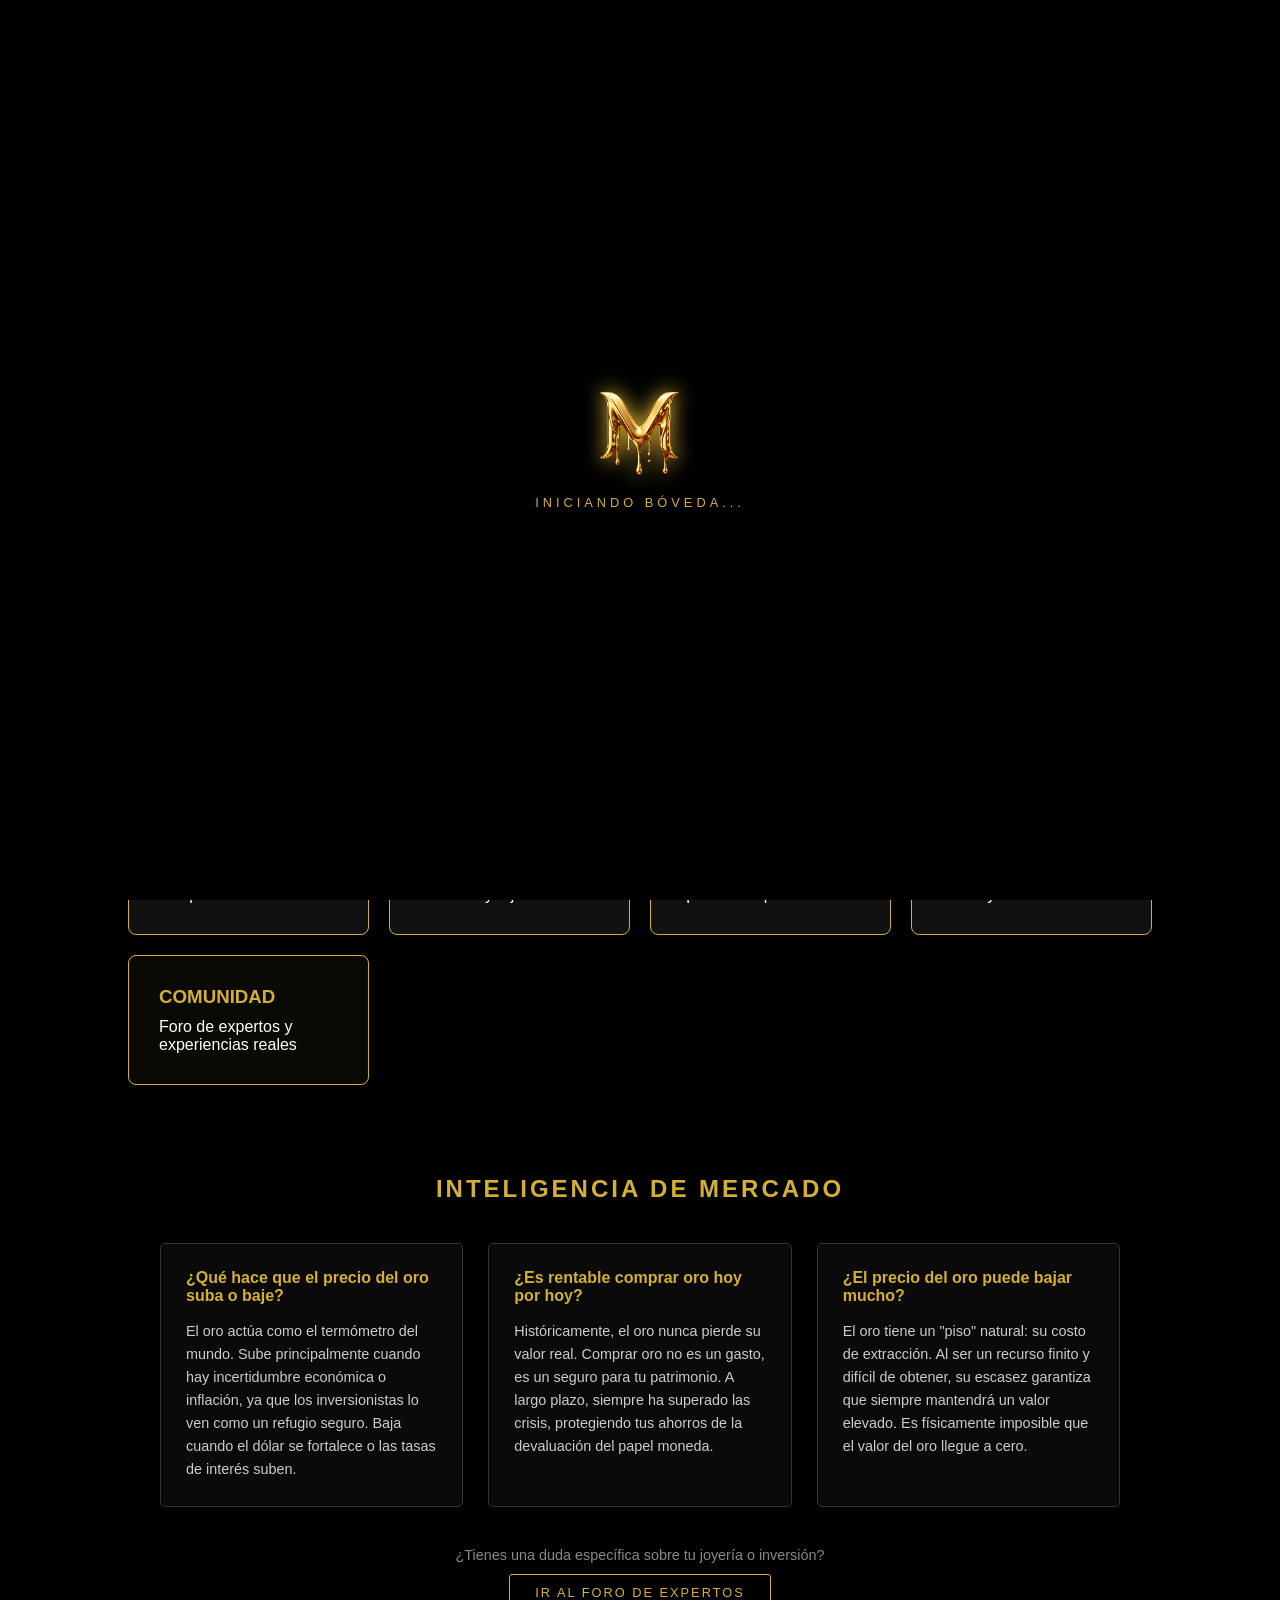
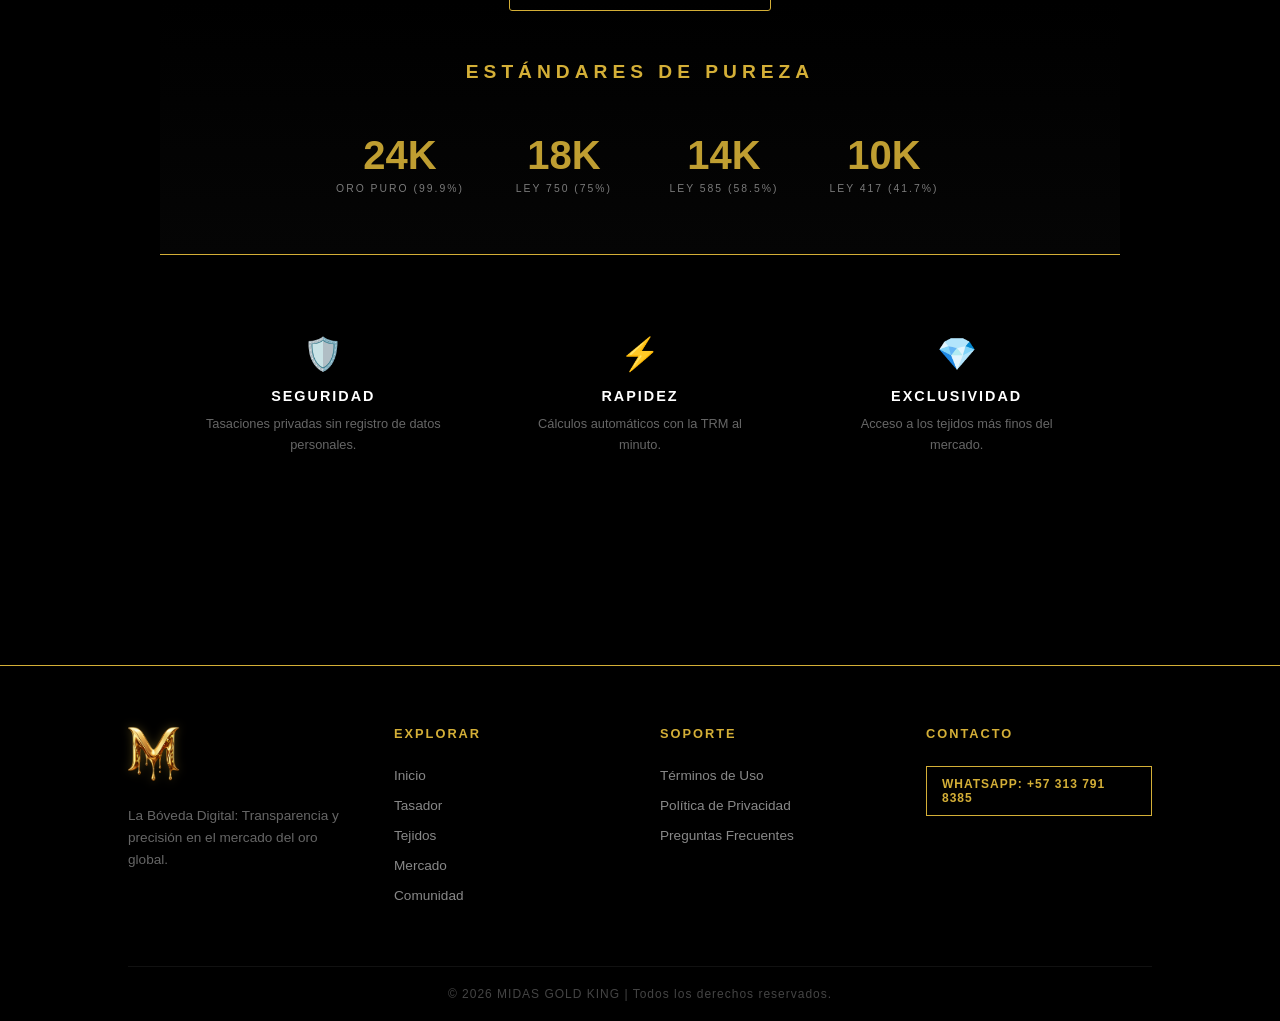
==== commit 58214b98: "Update index.html" ====
--- a/index.html
+++ b/index.html
@@ -7,13 +7,12 @@
     <link rel="stylesheet" href="style.css">
     <meta name="theme-color" content="#d4af37">
     <link rel="icon" href="midas_m.png" type="image/png">
-    <title>MIDAS | MERCADO GLOBAL</title>
     <link rel="canonical" href="https://bveda-midas.vercel.app/">
 
-<meta property="og:title" content="MIDAS | Inteligencia de Mercado Global">
+<meta property="og:title" content="MIDAS GOLD | La Bóveda Digital de Joyería Profesional">
 <meta property="og:description" content="Joyería de alta gama y herramientas tecnológicas.">
-<meta property="og:url" content="https://www.midasgoldking.com/mercado.">
-<meta property="og:image" content="https://www.midasgoldking.com/img/banner-compartir.jpg">
+<meta property="og:url" content="https://bveda-midas.vercel.app/midas_m.png">
+<meta property="og:image" content="//bveda-midas.vercel.app/">
 <meta property="og:type" content="website">
 </head>
 <body>
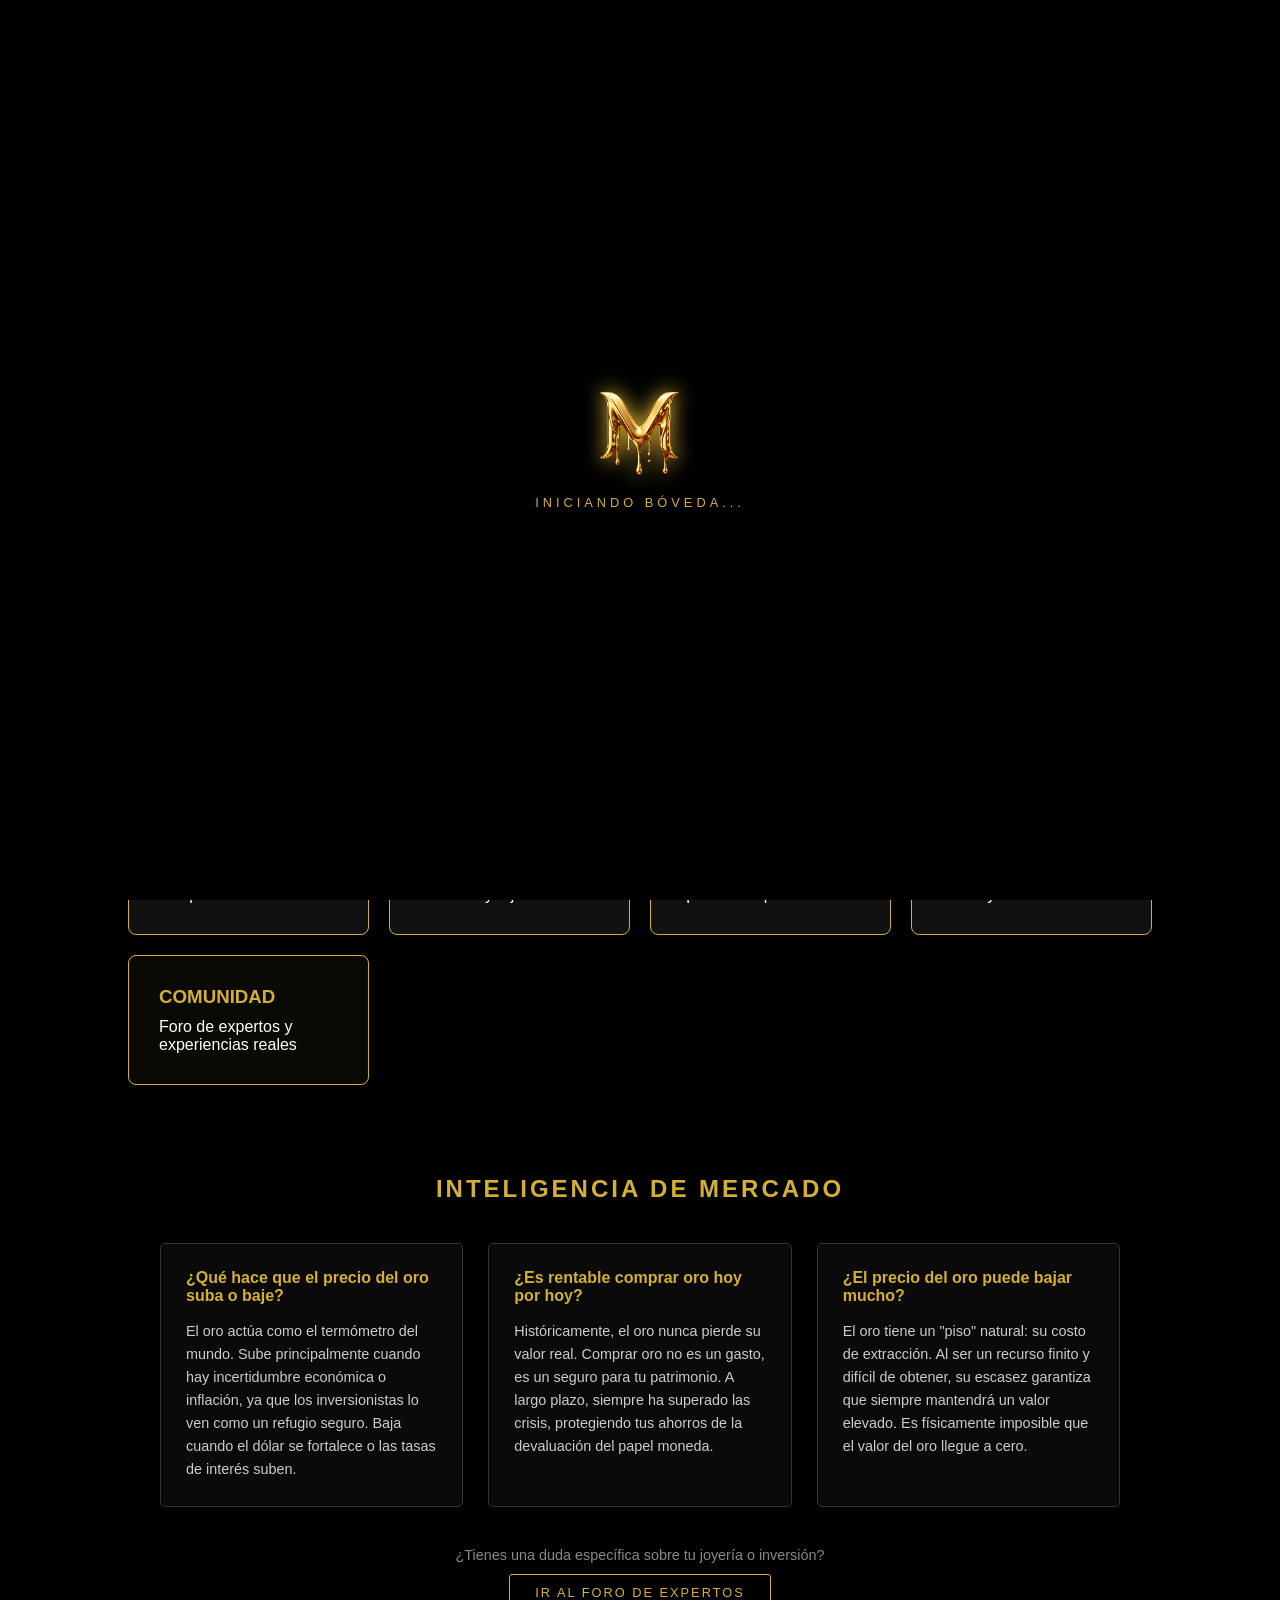
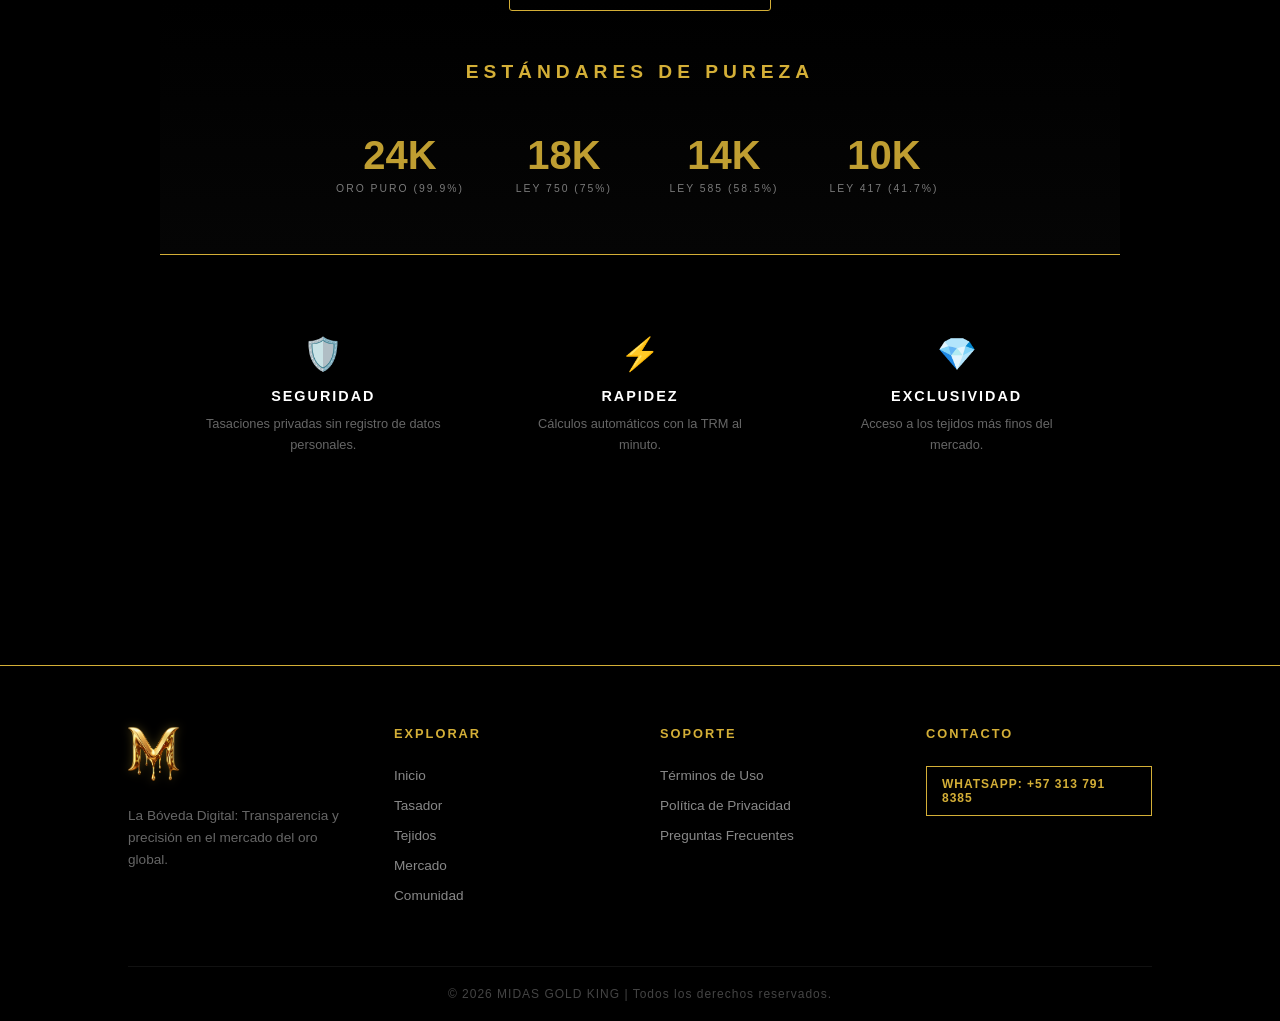
==== commit d1ba3c9b: "Update index.html" ====
--- a/index.html
+++ b/index.html
@@ -11,8 +11,8 @@
 
 <meta property="og:title" content="MIDAS GOLD | La Bóveda Digital de Joyería Profesional">
 <meta property="og:description" content="Joyería de alta gama y herramientas tecnológicas.">
-<meta property="og:url" content="https://bveda-midas.vercel.app/midas_m.png">
-<meta property="og:image" content="//bveda-midas.vercel.app/">
+<meta property="og:url" content="https://bveda-midas.vercel.app/">
+<meta property="og:image" content="https://bveda-midas.vercel.app/midas_m.png">
 <meta property="og:type" content="website">
 </head>
 <body>
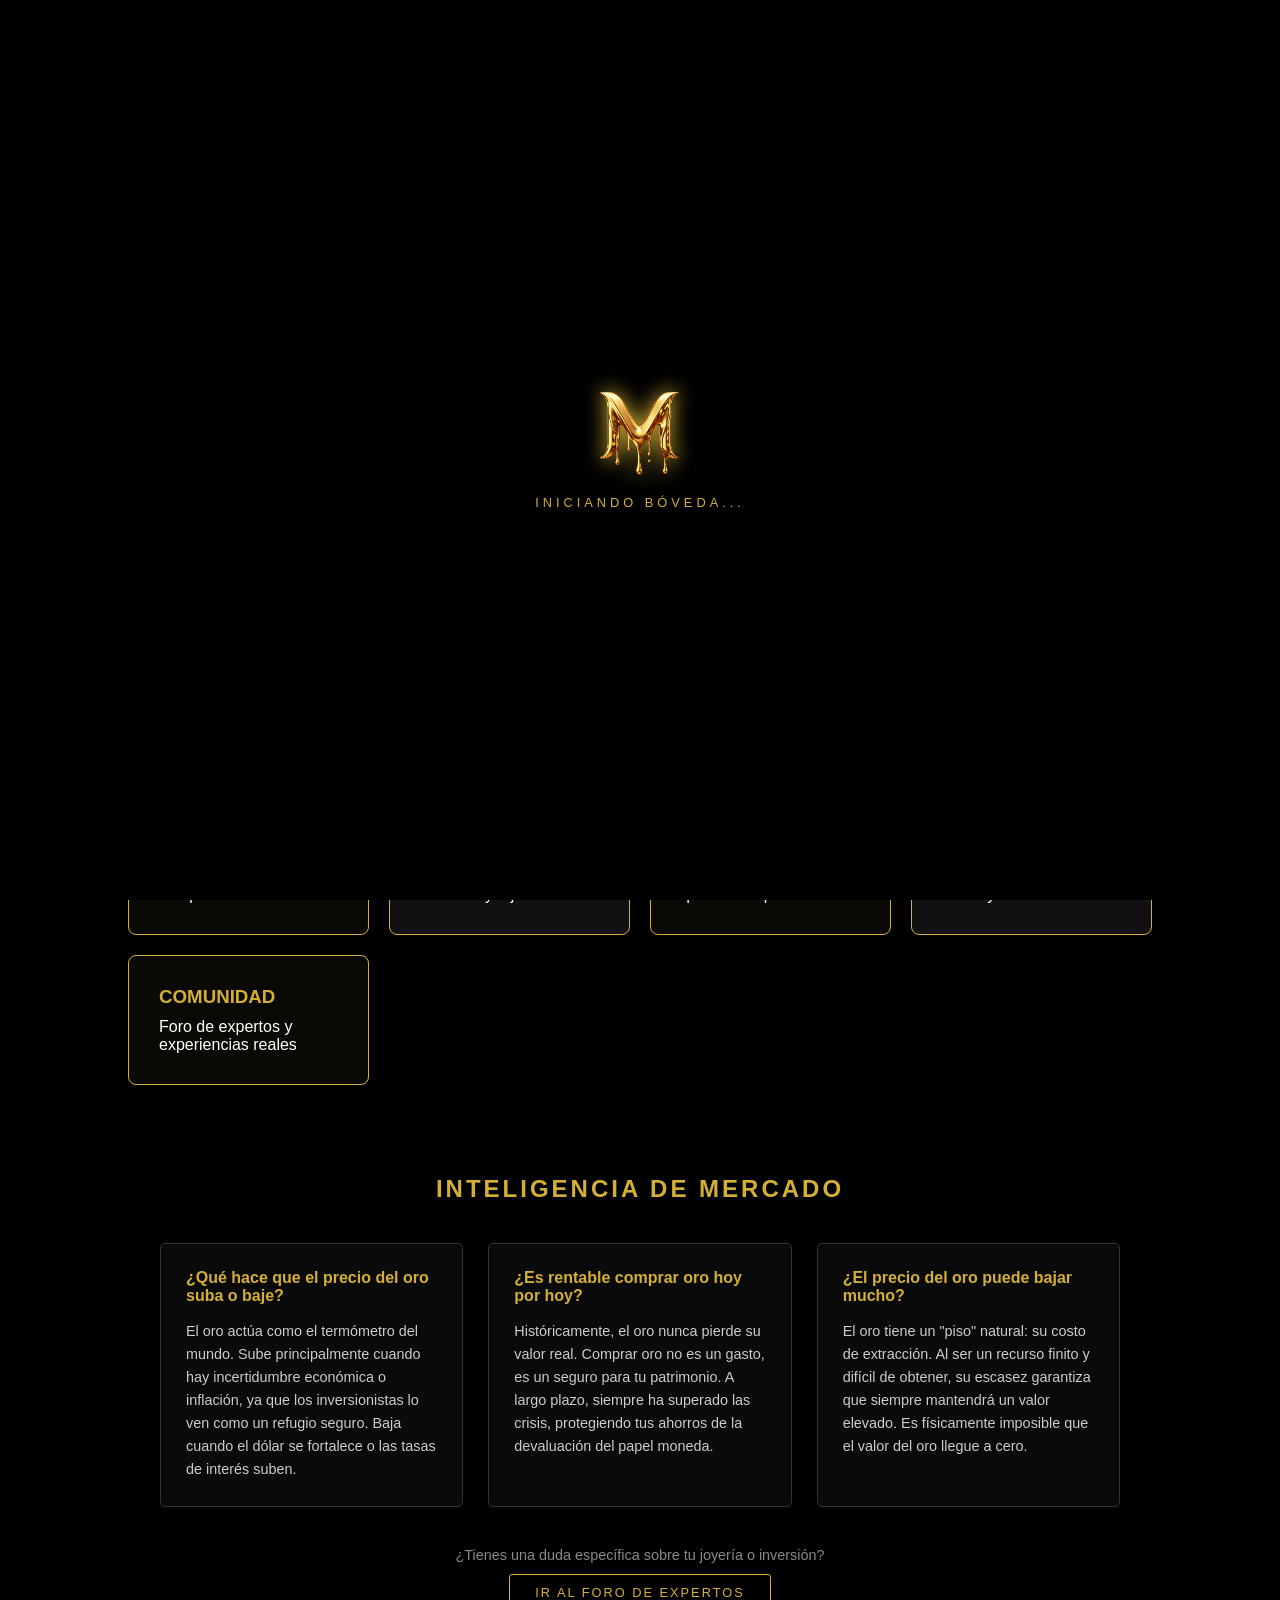
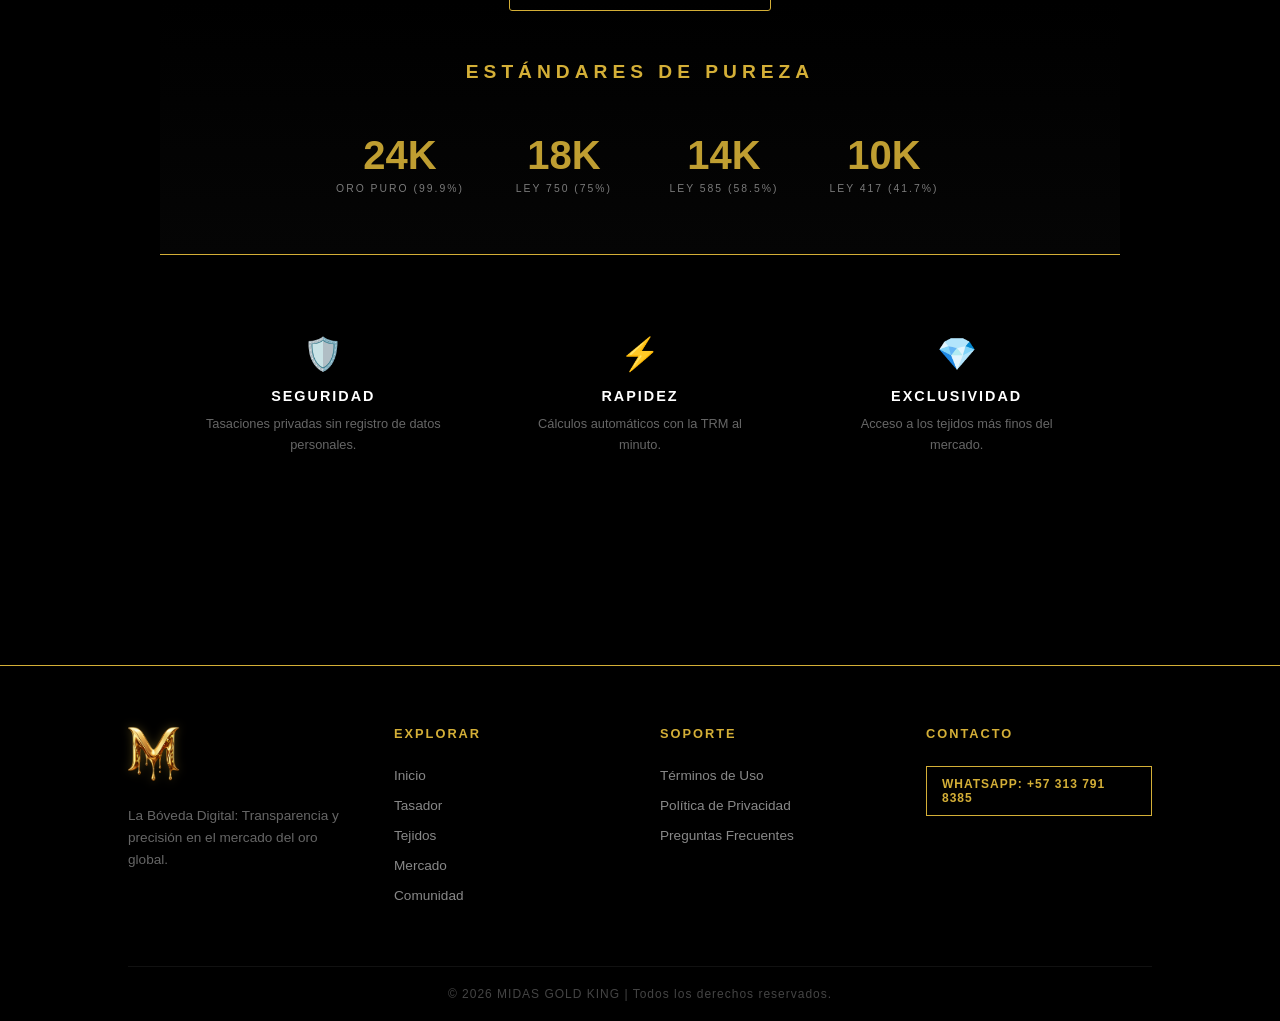
==== commit 72b56b9a: "Update index.html" ====
--- a/index.html
+++ b/index.html
@@ -12,7 +12,7 @@
 <meta property="og:title" content="MIDAS GOLD | La Bóveda Digital de Joyería Profesional">
 <meta property="og:description" content="Joyería de alta gama y herramientas tecnológicas.">
 <meta property="og:url" content="https://bveda-midas.vercel.app/">
-<meta property="og:image" content="https://bveda-midas.vercel.app/midas_m.png">
+<meta property="og:image" content="https://bveda-midas.vercel.app/lm.png">
 <meta property="og:type" content="website">
 </head>
 <body>
@@ -112,7 +112,7 @@
 </section>
 
      <section class="grid-herramientas">
-    <a href="tasador.html" class="tarjeta">
+    <a href="tasador.html" class="tarjeta" style="border-color: #d4af37; background: rgba(212, 175, 55, 0.05);">
         <h3>TASADOR</h3>
         <p>Calcula el valor real en tiempo real</p>
     </a>
@@ -120,7 +120,7 @@
         <h3>TEJIDOS</h3>
         <p>Catálogo visual de cadenas y tejidos</p>
     </a>
-    <a href="probador.html" class="tarjeta">
+    <a href="probador.html" class="tarjeta" style="border-color: #d4af37; background: rgba(212, 175, 55, 0.05);">
         <h3>PROBADOR</h3>
         <p>Visualiza cómo te quedan las piezas</p>
     </a>
@@ -284,15 +284,15 @@
             autoDisplay: false
         }, 'google_translate_element');
 
-        // --- ELIMINADOR DE BARRA MIDAS ---
+       
         setInterval(function() {
-            // 1. Borra el iframe de la barra
+           
             const barra = document.querySelector('.goog-te-banner-frame');
             if (barra) {
                 barra.style.display = 'none';
                 barra.remove(); 
             }
-            // 2. Devuelve el cuerpo a su posición original (0px arriba)
+            
             document.body.style.top = "0px";
             document.documentElement.style.marginTop = "0px";
         }, 500); 
--- a/style.css
+++ b/style.css
@@ -2234,3 +2234,9 @@
     0% { transform: rotate(0deg); }
     100% { transform: rotate(360deg); }
 }
+
+/* Bloqueo total de la barra de Google */
+#google_translate_element { display: none !important; }
+.goog-te-banner-frame { display: none !important; }
+.skiptranslate { display: none !important; }
+body { top: 0 !important; position: static !important; }
